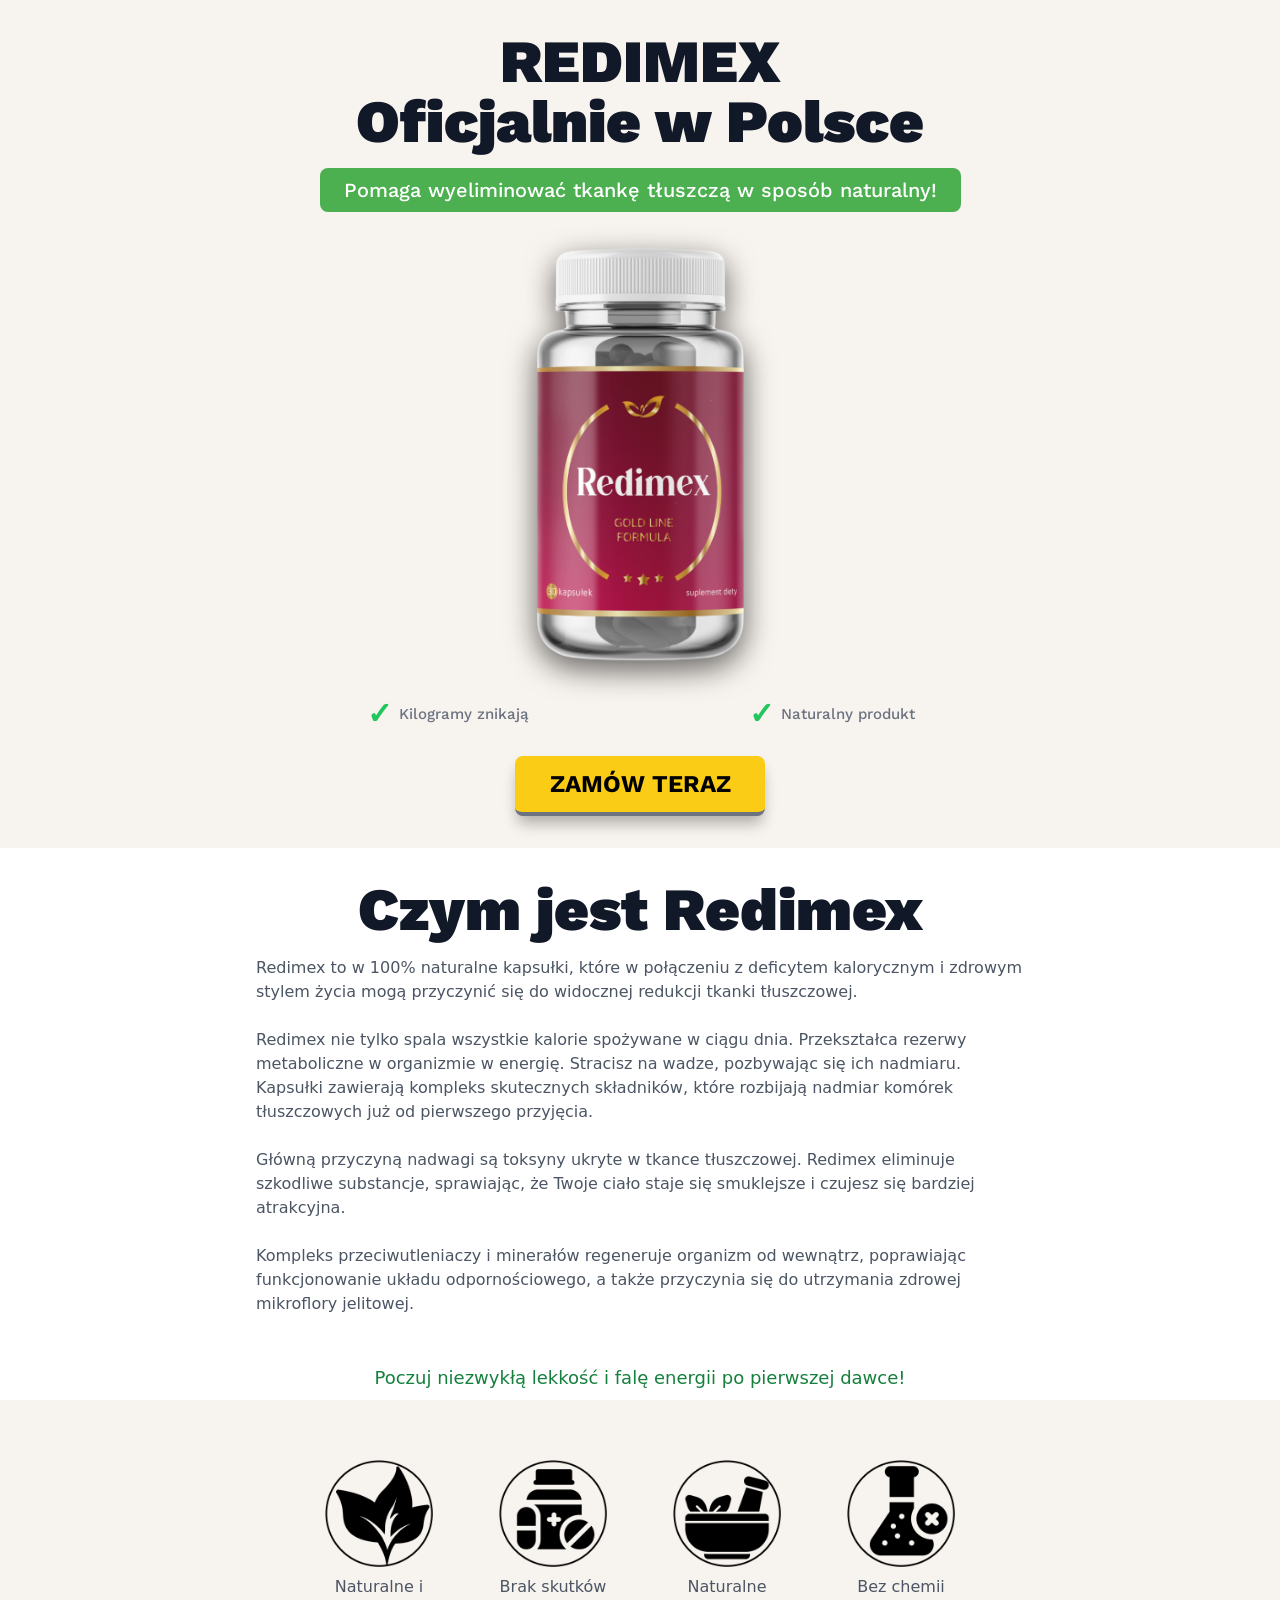
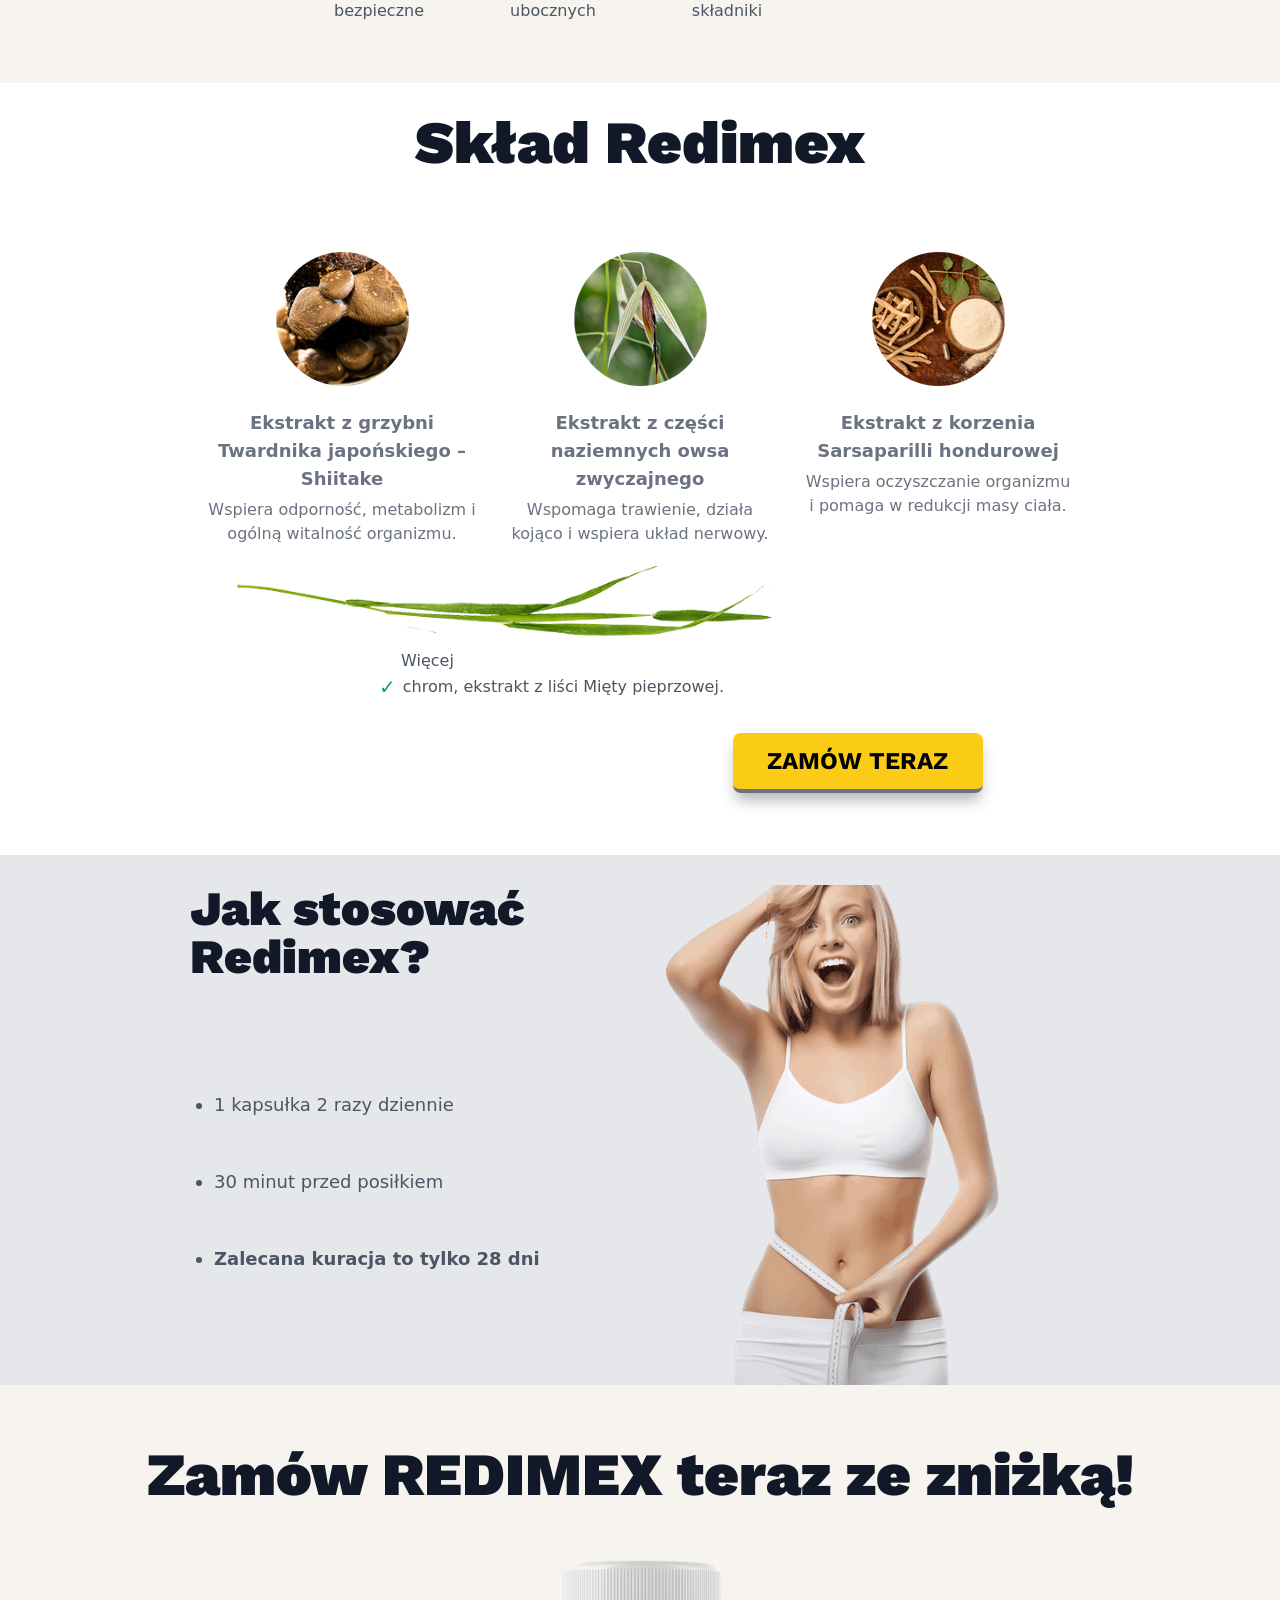
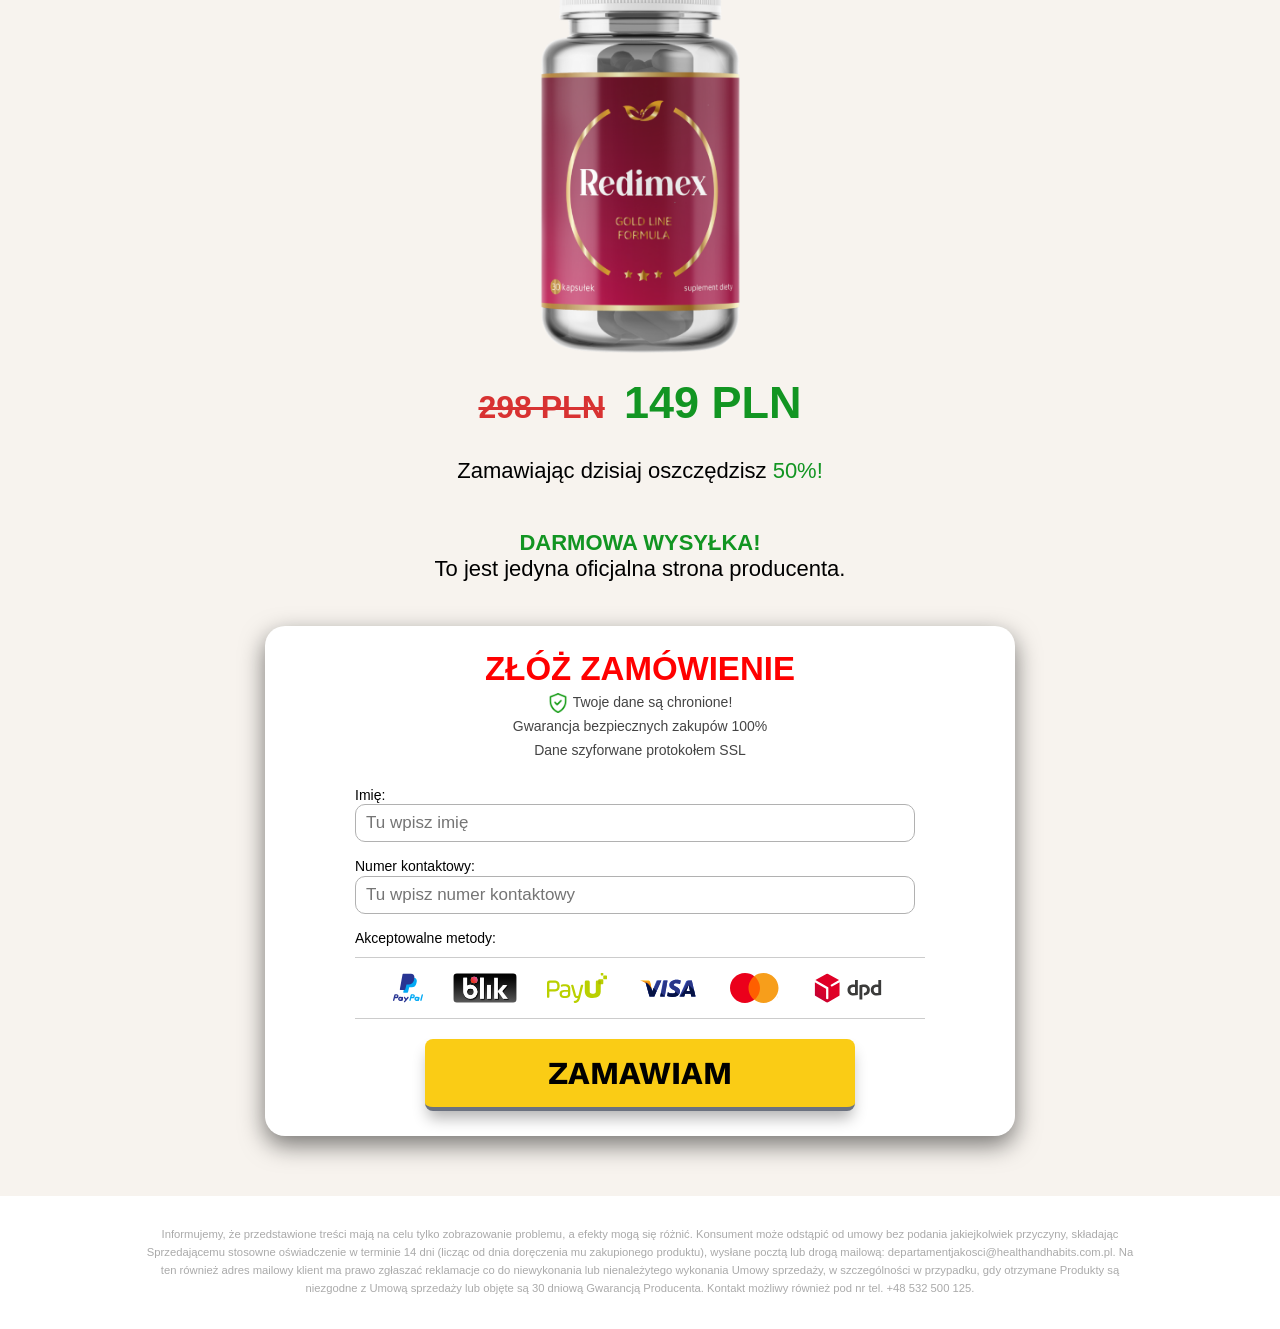
==== index.html @ 1d35bc57 "Corrigir: converter index.php para index.html + serverless function para Vercel" ====
<!DOCTYPE html>
<html lang="pl">
<head>
   <script>
            </script>

    <!-- Create one update function for each consent parameter -->
    <script>
        function consentGrantedAdStorage() {
                    }

        function consentDeniedAdStorage() {
                    }
    </script>
    <title>Redimex</title>
    <meta http-equiv="content-type" content="text/html; charset=UTF-8" />
    <meta name="viewport" content="width=device-width, initial-scale=1.0, maximum-scale=1.0, user-scalable=no">
    <link rel="shortcut icon" href="assets/favicon.ico" />
    <meta name="Language" content="pl" />
    <meta name="robots" content="index,follow" />
    <meta name="googlebot" content="index,follow" />
    <meta name="msnbot" content="index,follow" />
    <meta name="distribution" content="global" />
    <meta name="description" content="Redimex na odchudzanie, utrata wagi, redukcja kilogramów, redukcja masy ciała, naturalne składniki, kontrola apetytu, stosowanie." />
    <meta name="keywords" content="Redimex, odchudzanie, suplement diety, utrata wagi, metabolizm, redukcja masy ciała, kontrola apetytu, skład, opinie, stosowanie, cena" />
    <meta property="og:image" content="">
        <meta property="og:title" content="Chudnij szybko i bez efektów ubocznych">
        <meta property="og:description" content="Redimex na odchudzanie, utrata wagi, redukcja kilogramów, redukcja masy ciała, naturalne składniki, kontrola apetytu, stosowanie.">
    
            <link rel="stylesheet" href="assets/css/all.min.css" type="text/css" />
        <link rel="stylesheet" href="assets/css/styles.css" type="text/css" />
        <link rel="stylesheet" href="assets/css/custom.css" type="text/css" />
        <link rel="stylesheet" href="assets/css/popups_style.css" type="text/css" />
        <link rel="stylesheet" href="assets/css/fonts.css" type="text/css" />
        <script src="https://cdnjs.cloudflare.com/ajax/libs/jquery/3.4.1/jquery.min.js"></script>
    <script type="text/javascript" src="assets/js/jquery.datetimepicker.full.min.js"></script>

    <link href="https://fonts.googleapis.com/css2?family=Work+Sans:wght@100..900&display=swap" rel="stylesheet">
    
    
     <!-- INTH_SNIPPET_TOP -->
  


</head>

<body class="home-page">
    <div class="confirmation confirmation-overlay">
    <div class="confirmation-modal">
        <div class="confirmation-header">
            <h3 class="confirmation-title"></h3>
            <a href="#" class="close-confirmation-icon">X</a>
        </div>
        <div class="confirmation-body"></div>
        <div class="confirmation-footer"></div>
    </div>
</div>    <div class="layout" id="up">
        <div class="main-layout">
        <p style="padding-top: 5px; margin-top: 0px; margin-bottom: 5px; font-size: 13px; color: #888; text-align: center; display:none">Materiał reklamowy</p>
        <section class="section-hero">
            <div class="layout__center">
                <h1>REDIMEX <br> Oficjalnie w Polsce</h1>
                <h2>Pomaga wyeliminować tkankę tłuszczą w sposób naturalny!</h2>
                <div class="img img-max-width no-frames">
                    <img src="assets/img/single-prod.png" alt="Redimex">
                </div>
                <ul>
                    <li>
                      <span>✓</span> Kilogramy znikają
                    </li>
                    <li>
                      <span>✓</span> Naturalny produkt
                    </li>
                </ul>
                <a href="#form" class="buy-now">ZAMÓW TERAZ</a>
            </div>
        </section>
        <section class="section-about">
            <div class="layout__center">
                <h2>Czym jest Redimex</h2>
                <p>Redimex to w 100% naturalne kapsułki, które w połączeniu z deficytem kalorycznym i zdrowym stylem życia mogą przyczynić się do widocznej redukcji tkanki tłuszczowej.</p>
                <p>Redimex nie tylko spala wszystkie kalorie spożywane w ciągu dnia. Przekształca rezerwy metaboliczne w organizmie w energię. Stracisz na wadze, pozbywając się ich nadmiaru. Kapsułki zawierają kompleks skutecznych składników, które rozbijają nadmiar komórek tłuszczowych już od pierwszego przyjęcia.</p>
                <p>Główną przyczyną nadwagi są toksyny ukryte w tkance tłuszczowej. Redimex eliminuje szkodliwe substancje, sprawiając, że Twoje ciało staje się smuklejsze i czujesz się bardziej atrakcyjna.</p>
                <p>Kompleks przeciwutleniaczy i minerałów regeneruje organizm od wewnątrz, poprawiając funkcjonowanie układu odpornościowego, a także przyczynia się do utrzymania zdrowej mikroflory jelitowej.</p>
                <p class="text-1">Poczuj niezwykłą lekkość i falę energii po pierwszej dawce!</p>
            </div>
        </section>
        <section class="section-features">
            <div class="layout__center">
                <ul>
                    <li>
                        <img src="assets/img/natural.png" alt="Ikona 1">
                        <p>Naturalne i bezpieczne</p>
                    </li>
                    <li>
                        <img src="assets/img/no-side-effects.png" alt="Ikona 2">
                        <p>Brak skutków ubocznych</p>
                    </li>
                    <li>
                        <img src="assets/img/natural-ingredients.png" alt="Ikona 3">
                        <p>Naturalne składniki</p>
                    </li>
                    <li>
                        <img src="assets/img/no-chemicals.png" alt="Ikona 4">
                        <p>Bez chemii</p>
                    </li>
                </ul>
            </div>
        </section>
        <section class="section-ingredients">
            <div class="layout__center">
                <h2>Skład Redimex</h2>
                <ul>
                    <li>
                        <img src="assets/img/skladnik-1.png" alt="Składnik 1">
                        <h3>Ekstrakt z grzybni Twardnika japońskiego – Shiitake</h3>
                        <p>Wspiera odporność, metabolizm i ogólną witalność organizmu.</p>
                    </li>
                    <li>
                        <img src="assets/img/skladnik-2.png" alt="Składnik 2">
                        <h3>Ekstrakt z części naziemnych owsa zwyczajnego</h3>
                        <p>Wspomaga trawienie, działa kojąco i wspiera układ nerwowy.</p>
                    </li>
                    <li>
                        <img src="assets/img/skladnik-3.png" alt="Składnik 3">
                        <h3>Ekstrakt z korzenia Sarsaparilli hondurowej</h3>
                        <p>Wspiera oczyszczanie organizmu i pomaga w redukcji masy ciała.</p>
                    </li>
                </ul>
                <img src="assets/img/ingredients-separator.png" alt="Separator sekcji" class="separator">
                <div class="more-ingredients">
                    <p>Więcej</p>
                    <p class="info"><span>✓</span> chrom, ekstrakt z liści Mięty pieprzowej.</p>
                </div>
                <div class="order-info-row">
                    <a href="#form" class="buy-now">ZAMÓW TERAZ</a>
                </div>
            </div>
        </section>
        <section class="section-usage">
            <div class="layout__center">
                <h2>Jak stosować Redimex?</h2>
                <ul>
                    <li>1 kapsułka 2 razy dziennie</li>
                    <li>30 minut przed posiłkiem</li>
                    <li><b>Zalecana kuracja to tylko 28 dni</b></li>
                </ul>
            </div>
        </section>
        <section class="section-order">
            <div class="layout__center">
                <h1>Zamów REDIMEX teraz ze zniżką!</h1>
                <div class="offerSection" id="form" style="margin-top: 12px">
                    <div class="buyForm">
                        <div class="img img-max-width no-frames" style="max-width:700px;margin: 0 auto;">
                            <img src="assets/img/single-prod.png" alt="Redimex" style="max-height:400px; object-fit:contain; ">
                        </div>
                        <h2 class="is-center priceInfo" id="pText102"><span class="lt">298  PLN</span>
						<span class="green font-xxl"> 149   PLN</span></h2>
                        <div class="is-center">
                            <p class="m-b-0" style="font-size: 22px; color: #000000; font-weight: 500; font-family: 'Poppins', sans-serif;">Zamawiając dzisiaj oszczędzisz 
							<span style="color: #129522"> 50%!</span></p><br>
                            
<p class="m-b-0" style="font-size: 22px; color: #000000; font-weight: 500; font-family: 'Poppins', sans-serif;"><span style="color: #129522"><b>DARMOWA WYSYŁKA!</b></span><br>To jest jedyna oficjalna strona producenta.</p><br>

                         </div>
                        <div class="center-buyForm" style="max-width: 750px">
                                                        <h2 class="red is-center uppercase m-b-0">Złóż zamówienie</h2>
                            <div class="verified"><i></i>Twoje dane są chronione!<br>Gwarancja bezpiecznych zakupów 100%<br>Dane szyforwane protokołem SSL</div>
                            <br>
                            <div class=" form">
                                <form class="orderForm" id="orderForm">
                                    <div class="form-group">
                                        <label class="p-l-5" for="name">Imię:</label>
                                        <div class="form-control">
                                            <input class="w-100" type="text" name="name" required placeholder="Tu wpisz imię" id="name" />
                                        </div>
                                    </div>
                                    <div class="form-group">
                                        <label class="p-l-5" for="nr">Numer kontaktowy:</label>
                                        <div class="form-control">
                                            <input class="w-100" type="text" name="phone" onkeyup="this.value=this.value.replace(/\s/,'')" minlength="5" required placeholder="Tu wpisz numer kontaktowy" id="nr" />
                                        </div>
                                    </div>
                                    <div class="form-group">
                                        <label for="">Akceptowalne metody:</label>
                                        <div class="d-flex form-icons">
                                            <img src="assets/img/icons/paypal.svg" alt="paypal" class="form-single-icon">
                                            <img src="assets/img/icons/blik.svg" alt="blik" class="form-single-icon">
                                            <img src="assets/img/icons/payu.svg" alt="payU" class="form-single-icon">
                                            <img src="assets/img/icons/visa.svg" alt="Visa" class="form-single-icon">
                                            <img src="assets/img/icons/mastercard.svg" alt="MasterCard" class="form-single-icon">
                                            <img src="assets/img/icons/dpd.svg" alt="DHL" class="form-single-icon">
                                        </div>
                                    </div>
                                    <div class="clear"></div>
                                    <input type="submit" class="defaultBtn promo" name="send" value="Zamawiam" id="Zamawiam" />
                                </form>
                            </div>
                        </div>
                    </div>
                </div>
            </div>
        </section>
        <div class="layout__center">
            <footer>
<div class="cookieBox">
  <div class="cookieBoxContent d-flex flex-column">
    <p>
    Strona, na której jesteś wykorzystuje pliki cookie. Używamy informacji zapisanych za pomocą plików cookies w celu zapewnienia bezpieczeństwa w korzystaniu z naszego serwisu - 
      <a href="polityka-prywatnosci.php" target="_blank" class="readMore">dowiedz się więcej</a>.
    </p>	
    <div class="cookieActions">
                	<button onclick="consentGrantedAdStorage();" class="closeCookies">Akceptuję</button>
	<button onclick="consentDeniedAdStorage();" class="discardCookie">Odrzuć</button>
    </div>
  </div>
  <div class="cookieBoxIcon">
    <span class="cookieIcon"> </span>
  </div>
</div>     <p class="small">
        Informujemy, że przedstawione treści mają na celu tylko zobrazowanie problemu, a efekty mogą się różnić. Konsument może odstąpić od umowy bez podania jakiejkolwiek przyczyny, składając Sprzedającemu stosowne oświadczenie w terminie 14 dni (licząc od dnia doręczenia mu zakupionego produktu), wysłane pocztą lub drogą mailową: departamentjakosci@healthandhabits.com.pl. Na ten również adres mailowy klient ma prawo zgłaszać reklamacje co do niewykonania lub nienależytego wykonania Umowy sprzedaży, w szczególności w przypadku, gdy otrzymane Produkty są niezgodne z Umową sprzedaży lub objęte są 30 dniową Gwarancją Producenta. Kontakt możliwy również pod nr tel. +48&nbsp;532&nbsp;500&nbsp;125.
    </p>
    <div class="footerMenu">
        <ul class="footerMenuContent">

        </ul>
    </div>
</footer>

<script type="text/javascript" charset="utf-8">
    $(document).ready(function() {
        $('a[href*="#"]').click(function() {
            $('html, body').animate({
                scrollTop: $($(this).attr('href')).offset().top
            }, 1500);
            return false;
        });
    });
</script>
        </div>
    </div>
</div>

<script>
document.getElementById('orderForm').addEventListener('submit', async function(e) {
    e.preventDefault();
    var btn = document.getElementById('Zamawiam');
    btn.disabled = true;
    btn.value = 'Wysyłanie...';
    var params = new URLSearchParams(window.location.search);
    var data = {
        name: document.getElementById('name').value,
        phone: document.getElementById('nr').value,
        sub1: params.get('sub1') || '',
        sub2: params.get('sub2') || '',
        sub3: params.get('sub3') || '',
        sub4: params.get('sub4') || '',
        sub5: params.get('sub5') || ''
    };
    try {
        var res = await fetch('/api/order', {
            method: 'POST',
            headers: { 'Content-Type': 'application/json' },
            body: JSON.stringify(data)
        });
        if (res.ok) {
            window.location.href = './thanks';
        } else {
            alert('Błąd podczas składania zamówienia. Spróbuj ponownie.');
            btn.disabled = false;
            btn.value = 'Zamawiam';
        }
    } catch(err) {
        alert('Błąd połączenia. Spróbuj ponownie.');
        btn.disabled = false;
        btn.value = 'Zamawiam';
    }
});
</script>

    </body>

    </html>
---- assets/css/styles.css ----
.d-flex {
  display: flex;
}

.d-block {
  display: block;
}

.d-none {
  display: none;
}

.align-items-center {
  align-items: center;
}

.flex-row {
  flex-direction: row;
}

.flex-column {
  flex-direction: column;
}

.half-width {
  width: 50%;
}

.full-width {
  width: 100%;
}

.lt {
  text-decoration: line-through;
}

.green {
  color: green;
}

.color-red {
  color: #990000;
}

.b {
  font-weight: bold;
}

a {
  text-decoration: none;
}

.browser-color {
  color: #1659b4;
}

.uppercase {
  text-transform: uppercase;
}

.bigger {
  font-size: 19px;
  line-height: 28px;
  padding-top: 25px;
  padding-bottom: 25px;
}

.a-center {
  text-align: center !important;
}

.color-green {
  color: #208411;
}

.is-center {
  text-align: center !important;
  -moz-text-align-last: center !important;
       text-align-last: center !important;
}

.is-left {
  text-align: left;
}

.display-desktop {
  display: block;
}

.display-mobile {
  display: none !important;
}

.is-right {
  text-align: right;
  -moz-text-align-last: right !important;
       text-align-last: right !important;
}

.is-justify {
  text-align: justify;
}

.is-bold {
  font-weight: bold;
}

.is-italic {
  font-style: italic;
}

.pull-left {
  float: left;
}

.pull-right {
  float: right;
}

.clear {
  clear: both;
}

.center-photo {
  margin: 0 auto;
  display: block;
  width: 100%;
}

.border-rad-10 {
  border-radius: 10px;
}

.light-pinkbg {
  background-color: #f3bfce;
}

.dark-pinkbg {
  background-color: #d97390;
}

.has-left-img {
  display: block;
  float: left;
  max-width: 250px;
  padding-right: 15px;
}
.has-left-img img {
  margin-bottom: 5px;
}

.has-center-img {
  display: block;
  max-width: 250px;
}

.white-text {
  color: #ffffff;
}

.p-t-20 {
  padding-top: 20px !important;
}

.has-right-img {
  display: block;
  float: right;
  max-width: 250px;
  padding-left: 15px;
}
.has-right-img img {
  margin-bottom: 5px;
}

.primary-color {
  color: #888;
}

.mw-400 {
  max-width: 400px;
}

.sticky {
  position: sticky;
  top: 10px;
}

.mw-450 {
  max-width: 450px;
}

.mw-500 {
  max-width: 500px;
}

.p-10 {
  padding: 10px;
}
.p-20 {
  padding: 20px;
}
.p-v-10 {
  padding-top: 10px !important;
  padding-bottom: 10px !important;
}
.p-v-20 {
  padding-top: 20px !important;
  padding-bottom: 20px !important;
}
.p-v-30 {
  padding-top: 30px !important;
  padding-bottom: 30px !important;
}
.p-t-0 {
  padding-top: 0px !important;
}
.p-t-15 {
  padding-top: 15px !important;
}
.p-h-10 {
  padding-left: 10px !important;
  padding-right: 10px !important;
}
.p-h-15 {
  padding-left: 15px !important;
  padding-right: 15px !important;
}
.p-h-20 {
  padding-left: 20px !important;
  padding-right: 20px !important;
}
.p-h-30 {
  padding-left: 30px !important;
  padding-right: 30px !important;
}
.p-b-0 {
  padding-bottom: 0 !important;
}

.m-t-0 {
  margin-top: 0px !important;
}
.m-t-5 {
  margin-top: 5px !important;
}
.m-t-10 {
  margin-top: 10px;
}
.m-t-15 {
  margin-top: 15px;
}
.m-t-20 {
  margin-top: 20px !important;
}
.m-r-0 {
  margin-right: 0px;
}
.m-r-5 {
  margin-right: 5px;
}
.m-r-10 {
  margin-right: 10px;
}
.m-r-15 {
  margin-right: 15px;
}
.m-b-0 {
  margin-bottom: 0px;
}
.m-b-5 {
  margin-bottom: 5px;
}
.m-b-10 {
  margin-bottom: 10px;
}
.m-b-15 {
  margin-bottom: 15px;
}
.m-l-0 {
  margin-left: 0px;
}
.m-l-5 {
  margin-left: 5px;
}
.m-l-10 {
  margin-left: 10px;
}
.m-l-15 {
  margin-left: 15px;
}

@font-face {
  font-family: "Lato-thin";
  font-style: normal;
  font-weight: 100;
  font-display: swap;
  src: local("Lato-thin"), url("../fonts/Lato/Lato-thin_LE.woff2") format("woff2");
  unicode-range: U+0100-024F, U+0259, U+1E00-1EFF, U+2020, U+20A0-20AB, U+20AD-20CF, U+2113, U+2C60-2C7F, U+A720-A7FF;
}
@font-face {
  font-family: "Lato-thin";
  font-style: normal;
  font-weight: 100;
  font-display: swap;
  src: local("Lato-thin"), url("../fonts/Lato/Lato-thin_L.woff2") format("woff2");
  unicode-range: U+0000-00FF, U+0131, U+0152-0153, U+02BB-02BC, U+02C6, U+02DA, U+02DC, U+2000-206F, U+2074, U+20AC, U+2122, U+2191, U+2193, U+2212, U+2215, U+FEFF, U+FFFD;
}
@font-face {
  font-family: "Lato-light";
  font-style: normal;
  font-weight: 300;
  font-display: swap;
  src: local("Lato-light"), url("../fonts/Lato/Lato-light_LE.woff2") format("woff2");
  unicode-range: U+0100-024F, U+0259, U+1E00-1EFF, U+2020, U+20A0-20AB, U+20AD-20CF, U+2113, U+2C60-2C7F, U+A720-A7FF;
}
@font-face {
  font-family: "Lato-light";
  font-style: normal;
  font-weight: 300;
  font-display: swap;
  src: local("Lato-light"), url("../fonts/Lato/Lato-light_L.woff2") format("woff2");
  unicode-range: U+0000-00FF, U+0131, U+0152-0153, U+02BB-02BC, U+02C6, U+02DA, U+02DC, U+2000-206F, U+2074, U+20AC, U+2122, U+2191, U+2193, U+2212, U+2215, U+FEFF, U+FFFD;
}
@font-face {
  font-family: "Lato-regular";
  font-style: normal;
  font-weight: 400;
  font-display: swap;
  src: local("Lato-regular"), url("../fonts/Lato/Lato-regular_LE.woff2") format("woff2");
  unicode-range: U+0100-024F, U+0259, U+1E00-1EFF, U+2020, U+20A0-20AB, U+20AD-20CF, U+2113, U+2C60-2C7F, U+A720-A7FF;
}
@font-face {
  font-family: "Lato-regular";
  font-style: normal;
  font-weight: 400;
  font-display: swap;
  src: local("Lato-regular"), url("../fonts/Lato/Lato-regular_L.woff2") format("woff2");
  unicode-range: U+0000-00FF, U+0131, U+0152-0153, U+02BB-02BC, U+02C6, U+02DA, U+02DC, U+2000-206F, U+2074, U+20AC, U+2122, U+2191, U+2193, U+2212, U+2215, U+FEFF, U+FFFD;
}
@font-face {
  font-family: "Lato-bold";
  font-style: normal;
  font-weight: 700;
  font-display: swap;
  src: local("Lato-bold"), url("../fonts/Lato/Lato-bold_LE.woff2") format("woff2");
  unicode-range: U+0100-024F, U+0259, U+1E00-1EFF, U+2020, U+20A0-20AB, U+20AD-20CF, U+2113, U+2C60-2C7F, U+A720-A7FF;
}
@font-face {
  font-family: "Lato-bold";
  font-style: normal;
  font-weight: 700;
  font-display: swap;
  src: local("Lato-bold"), url("../fonts/Lato/Lato-bold_L.woff2") format("woff2");
  unicode-range: U+0000-00FF, U+0131, U+0152-0153, U+02BB-02BC, U+02C6, U+02DA, U+02DC, U+2000-206F, U+2074, U+20AC, U+2122, U+2191, U+2193, U+2212, U+2215, U+FEFF, U+FFFD;
}
@font-face {
  font-family: "Lato-black";
  font-style: normal;
  font-weight: 900;
  font-display: swap;
  src: local("Lato-black"), url("../fonts/Lato/Lato-black_LE.woff2") format("woff2");
  unicode-range: U+0100-024F, U+0259, U+1E00-1EFF, U+2020, U+20A0-20AB, U+20AD-20CF, U+2113, U+2C60-2C7F, U+A720-A7FF;
}
@font-face {
  font-family: "Lato-black";
  font-style: normal;
  font-weight: 900;
  font-display: swap;
  src: local("Lato-black"), url("../fonts/Lato/Lato-black_L.woff2") format("woff2");
  unicode-range: U+0000-00FF, U+0131, U+0152-0153, U+02BB-02BC, U+02C6, U+02DA, U+02DC, U+2000-206F, U+2074, U+20AC, U+2122, U+2191, U+2193, U+2212, U+2215, U+FEFF, U+FFFD;
}
h1 {
  font-size: 3.125rem;
  line-height: 3.75rem;
}

h2 {
  font-size: 1.875rem;
  line-height: 2.75rem;
}

h3 {
  font-size: 1.625rem;
  line-height: 2.375rem;
}

h4 {
  font-size: 1.25rem;
  line-height: 1.875rem;
}

h5 {
  font-size: 0.8125rem;
  line-height: 1.4375rem;
}

h6 {
  font-size: 0.625rem;
  line-height: 1.25rem;
}

/*KEYFRAMES*/
@keyframes cookieAnimate {
  0% {
    opacity: 0;
    width: 0px;
    height: 0px;
    padding: 0px;
  }
  100% {
    opacity: 1;
    width: 35px;
    height: 35px;
    padding: 10px;
    margin: 6px;
  }
}
@keyframes cookieContentAnimate {
  0% {
    position: relative;
    top: -10px;
    opacity: 0;
  }
  100% {
    position: relative;
    top: 0px;
    opacity: 1;
  }
}
body,
html {
  margin: 0px;
  padding: 0px;
  /* font-family: "Open Sans", Arial, sans-serif; */
  font-family: Arial, sans-serif;
  line-height: 1.25;
  color: #000;
  font-size: 0.9375rem;
  background-color: #fff;
}
body.home-page {
  font-family: ui-sans-serif, system-ui, sans-serif, Apple Color Emoji, Segoe UI Emoji, Segoe UI Symbol, Noto Color Emoji;
}

* {
  box-sizing: border-box;
}

img {
  max-width: 100%;
}

.crossed {
  text-decoration: line-through;
}

.current-info {
  color: #ff0000;
  font-style: italic;
}
hr {
  height: 1px;
  background: #ccc;
  outline: none;
  border: 0px;
}

.small {
  padding-top: 10px;
  font-size: 0.75rem;
  color: #aaa;
  line-height: 1.1875rem;
  text-align: center;
}

.btn,
button,
input[type=submit] {
  outline: none;
  border: none;
  background: none;
  cursor: pointer;
}

.buttons {
  align-items: center;
}
.buttons > * {
  margin-right: 10px;
}

.btn {
  padding: 0px 17px;
  line-height: 40px;
  position: relative;
  font-size: 0.75rem;
  transition: 0.2s ease-in-out;
  opacity: 1;
  display: flex;
  align-items: center;
  justify-content: center;
}
.btn:hover {
  opacity: 0.8;
}
.btn--radius {
  border-radius: 20px;
}
.btn--primary {
  background: #888;
  color: #fff;
}
.btn--primary span:before {
  background-color: #fff !important;
}
.btn--icon i {
  font-size: 0.875rem;
}
.btn--icon span {
  position: relative;
  display: inline-block;
  padding-left: 13px;
  margin-left: 13px;
}
.btn--icon span:before {
  content: "";
  position: absolute;
  top: 0px;
  left: 0;
  bottom: 0px;
  margin: auto;
  width: 1px;
  height: 16px;
  background-color: #000;
  opacity: 0.3;
  z-index: 1;
}
.btn--main {
  font-size: 1.875rem;
  margin: 20px 0px;
  padding: 0px;
  color: #1659b4;
}

.promo, .popupText button.promo {
  background: #28a745;
  padding: 15px 25px;
  font-weight: 900;
  color: #fff;
  display: inline-block;
  font-size: 32px;
  line-height: 42px;
  font-weight: 500;
  text-align: center;
  margin: 20px auto;
}

ul {
  list-style-type: none;
  padding-left: 0px;
  margin: 0px;
}

.article ul {
  padding-left: 20px;
  list-style-type: disc;
}
.article ul li {
  font-size: 1.25rem;
  line-height: 1.875rem;
  margin: 3px 0px;
}

.article ul.list {
  list-style-type: auto;
  padding-left: 23px;
}
.article ul.list li {
  padding: 0;
  margin: 0;
  font-size: 1.4rem;
  line-height: 1.75rem;
}

.arrow-list {
  display: flex;
  flex-direction: column;
  margin-top: 20px;
}
.arrow-list li {
  list-style: none;
  display: flex;
  justify-content: left;
  align-items: center;
  gap: 25px;
}
.arrow-list li:before {
  font-family: "Font Awesome 5 Free";
  content: "\f061";
  font-size: 30px;
  font-weight: 900;
  color: #205822;
}

.check-list {
  display: flex;
  flex-direction: column;
  margin-top: 20px;
}
.check-list li {
  list-style: none;
  display: flex;
  justify-content: left;
  align-items: center;
  gap: 25px;
}
.check-list li:before {
  font-family: "Font Awesome 5 Free";
  content: "\f00c";
  font-size: 30px;
  font-weight: 900;
  color: #205822;
}

.stars-list {
  display: flex;
  flex-direction: column;
  margin-top: 20px;
}
.stars-list li {
  list-style: none;
  display: flex;
  justify-content: left;
  align-items: center;
  gap: 25px;
}
.stars-list li:before {
  font-family: "Font Awesome 6 Free";
  content: "\f005";
  font-size: 26px;
  font-weight: 900;
  color: #d5ae4a;
}

.playbutton-list {
  display: flex;
  flex-direction: column;
  margin-top: 20px;
}
.playbutton-list li {
  list-style: none;
  display: flex;
  justify-content: left;
  align-items: center;
  gap: 25px;
}
.playbutton-list li:before {
  font-family: "Font Awesome 6 Free";
  content: "\f152";
  font-size: 25px;
  font-weight: 900;
  color: #d5ae4a;
}

@media screen and (max-width: 500px) {
  article ul {
    padding-left: 20px;
  }
}
.breadcrumbs {
  padding-top: 10px;
  margin: 0px 0px 20px;
  font-weight: 700;
  font-size: 1rem;
}
.breadcrumbs .sep {
  margin: 0px 8px;
}
.breadcrumbs__item {
  color: #606060;
  transition: 0.2s ease-in-out;
  text-decoration: none !important;
}
.breadcrumbs__item:last-child::after, .breadcrumbs__item:last-of-type::after {
  content: none;
}
.breadcrumbs__item.is-active, .breadcrumbs__item:hover {
  color: #444;
}
.breadcrumbs-addition {
  margin-left: auto;
  color: #808080;
  font-size: 0.8125rem;
}
.breadcrumbs-addition .header-date {
  margin-right: 0px;
  margin-left: 3px;
}

.author {
  align-items: center;
  font-size: 1rem;
  color: #606060;
}
.author .b {
  color: #000000;
}
.author__img {
  width: 40px;
  height: 40px;
  margin-right: 10px;
  border-radius: 50%;
  overflow: hidden;
}
.author__img img {
  width: 100%;
  -o-object-fit: cover;
     object-fit: cover;
}
.aboutAuthor {
  background: #88825;
  align-items: center;
  margin-top: 10px;
  padding: 30px;
}
.aboutAuthor__img {
  width: 170px;
  height: 170px;
  overflow: hidden;
  border-radius: 50%;
  border: 2px solid #000;
  position: relative;
}
.aboutAuthor__content {
  width: calc(100% - 210px);
  margin-left: 40px;
}
.aboutAuthor__content h3 {
  font-size: 1.6875rem;
  line-height: 2.3125rem;
  margin-bottom: 20px;
  margin-top: 0px;
}
.aboutAuthor__content p {
  font-size: 1.125rem;
  line-height: 1.75rem;
  margin-top: 0px;
  margin-bottom: 0px;
}

@media screen and (max-width: 650px) {
  .aboutAuthor {
    flex-direction: column;
    align-items: center;
    justify-content: center;
    text-align: center;
    padding: 15px;
  }
  .aboutAuthor__content {
    width: 100%;
    margin-left: 0px;
  }
  .aboutAuthor__content h3 {
    margin-top: 15px;
  }
}
.socialMedia {
  margin-top: 30px;
  margin-bottom: 30px;
}
.socialMedia .shareTitle {
  border: 1px solid #e9e9e9;
  border-radius: 2px;
  color: #444;
  position: relative;
  line-height: 40px;
  padding: 0px 13px;
  font-size: 0.75rem;
  font-weight: 700;
  margin-right: 15px;
}
.socialMedia .shareTitle:after, .socialMedia .shareTitle:before {
  content: "";
  position: absolute;
  top: 50%;
  transform: translateY(-50%);
  left: 100%;
  width: 0;
  height: 0;
  border-style: solid;
}
.socialMedia .shareTitle:before {
  border-width: 9px 0 9px 11px;
  border-color: transparent transparent transparent #e9e9e9;
}
.socialMedia .shareTitle:after {
  border-width: 8px 0 8px 10px;
  border-color: transparent transparent transparent #fff;
}

.weather-widget {
  align-items: center;
  margin-right: 30px;
}

.weather-icon {
  width: 50px;
}

.weather-content {
  display: flex;
  flex-direction: column;
  margin-left: 10px;
}

.weather-temp {
  font-size: 20px;
  font-weight: bold;
}

.weather-city {
  text-transform: uppercase;
  opacity: 0.5;
  font-size: 12px;
  font-weight: bold;
}

.tags {
  display: flex;
  flex-wrap: wrap;
}
.tags .tag {
  margin-right: 10px;
  margin-top: 5px;
  margin-bottom: 5px;
  padding: 12px 15px;
  font-size: 1rem;
  border: 1px solid #E4E5E6;
  color: #17222B;
  transition: 0.2s ease-in-out;
  cursor: pointer;
}
.tags .tag:hover {
  background: #E4E5E6;
}
.tags .tag--first {
  background: #E4E5E6;
  letter-spacing: 1px;
}

.order-secton {
  background: #fff;
  margin-top: 20px;
}

div.form {
    width: 570px;
    margin: 0 auto;
    text-align: center;
    line-height: 1;
}

div.buyForm.main-site div.form {
  margin-left: auto;
  border: 3px solid #4c6b4b;
  border-radius: 10px;
  padding: 30px;
  background: #fff;
}
div.buyForm.main-site div.form h2.order-title {
  text-transform: uppercase;
  color: #ff0000;
  letter-spacing: 0px;
  font-family: "LatoBo";
  margin-top: 0px;
  margin-bottom: 0px;
  text-align: center;
  font-weight: bold;
}

.btn-red {
  width: 280px !important;
  max-width: 90%;
  margin: 10px auto;
  outline: none;
  border: none;
  cursor: pointer;
  padding: 20px 40px !important;
  border-radius: 5px;
  transition: 0.2s ease-in-out;
  font-size: 33px !important;
  line-height: 43px;
  color: #fff;
  background: #c00 !important;
}

.frame-form {
  min-height: 200px;
  width: 730px;
  max-width: 100%;
  margin: 20px auto;
  background: rgba(216, 216, 216, 0.831372549);
  border: 10px outset #c00;
  border-radius: 30px;
  display: flex;
  align-items: center;
  justify-content: center;
}
.frame-form .img {
  margin: 15px;
  box-shadow: none;
  border: none;
  background: rgba(0, 0, 0, 0);
  overflow: hidden;
  max-width: 250px;
}
.frame-form .img img {
  max-width: 100%;
}

.frame-form .buyForm {
  width: 420px;
  max-width: 95%;
  margin: 5px auto;
  display: block;
}
.frame-form .buyForm form .form-group {
  display: flex;
  padding: 10px;
  width: 100%;
  align-items: center;
  flex-direction: column;
}
.frame-form .buyForm form .form-group .form-control {
  display: flex;
  width: 100%;
}
.frame-form .buyForm form .form-group .form-control input {
  width: 100%;
  margin: 0px 5px;
  display: block;
  padding: 10px 12px;
  font-size: 15px;
  line-height: 25px;
  color: #555;
  background-color: #f1f1f1;
  background-image: none;
  border: 1px solid #727272;
  border-radius: 4px;
}

.show-on-mobile {
  display: none;
}

.verified {
  color: #444;
  font-size: 14px;
  text-align: center;
  font-weight: 500;
}
.verified i {
  display: inline-block;
  background: url(../img/verified.png) no-repeat;
  background-size: 20px 20px;
  width: 20px;
  height: 20px;
  vertical-align: middle;
  margin-right: 5px;
}

.formGroup-half, .formGroup-3-1 {
  display: flex;
  gap: 20px;
}

.formGroup-half .formGroup {
  width: 50%;
}

.formContent {
  width: 100%;
}
.formContent input {
  width: 100%;
}

input, select {
    font-size: 17px;
    padding: 8px 10px;
    background: #fff;
    outline: none;
    border: 1px solid #b1b1b1;
    border-radius: 10px;
}

.formGroup-3-1.reverse {
  flex-direction: row-reverse;
}

input:last-of-type {
  margin-right: 0px;
}

.formGroup-3-1 .formGroup:first-child {
  width: 70%;
}
.formGroup-3-1 .formGroup:last-child {
  width: 30%;
}

.col-sm-1 {
  width: 100%;
}

select {
  outline: none;
}

.radio-flex {
  justify-content: center;
  gap: 20px;
  flex-wrap: wrap;
  align-items: center;
  padding-bottom: 15px;
}
.radio-flex .radioGroup {
  flex-direction: row;
  align-items: center;
  margin: 0;
  padding: 5px 0px;
}

.sum-products {
  display: flex;
  flex-direction: row;
  justify-content: space-between;
  align-items: flex-end;
  width: 100%;
  gap: 10px;
  padding-top: 0 !important;
  font-size: 1.25rem;
}
.sum-products .sum-product-prices p {
  text-align: right;
  -moz-text-align-last: right;
       text-align-last: right;
}

.pullLeft {
  float: left;
}

.buyForm {
  /* padding-bottom: 20px; */
}
.center-buyForm {
    background: #fff;
    max-width: 700px;
    margin: 0 auto;
    border: 3px solid #2b763d;
    border-radius: 10px;
    padding: 0px 20px 20px;
}

.section-order .center-buyForm {
    margin-top: 20px;
    box-shadow: 0 9px 25px rgba(0,0,0,.52);
    border: 0px none;
    border-radius: 20px;
    padding: 25px;
    padding-top: 1px;
    font-family: Arial, sans-serif;
}

.radioGroup{
    text-align: left;
    margin-bottom:10px;
}

.radioGroup label {
  width: 100%;
  margin-left: 10px;
}

input[type=submit] {
  margin: 0 auto;
  display: inline-block;
  border: none;
  padding: 10px 40px;
  font-size: 30px;
}

.form-icons {
    flex-wrap: wrap;
    margin: 10px 0px 20px;
    border-bottom: 1px solid #ccc;
    border-top: 1px solid #ccc;
    justify-content: center;
}
.form-icons img {
  width: initial !important;
}
.form-icons .form-single-icon {
    max-height: 30px;
    object-fit: contain;
    margin: 15px;
}

.form-icons-item {
    align-items: center;
    font-size: 14px;
    margin: 10px 15px;
}

.form-icons-item:first-child {
    margin-left: 0px;
}

.form-icons-item:last-child {
    margin-right: 0px;
}

.form-icons-item:last-child img {
    height: 35px;
}

.form-icons-item img {
    height: 40px;
    object-fit: contain;
    margin-right: 10px;
    max-width: 40px;
}

.product-price {
  justify-content: center;
  align-items: center;
  font-size: 35px;
}
.product-price .old-price {
  text-decoration: line-through;
}
.product-price .new-price {
  font-weight: bold;
}
.product-price span {
  margin: 15px;
}
.product-price i {
  color: #c00;
}

@media screen and (max-width: 700px) {
  .formGroup-half, .formGroup-3-1 {
    flex-wrap: wrap;
    gap: 0px;
  }
  .formContent {
    width: 100%;
  }
  .form-group {
    display: block;
  }
  .formGroup-half .formGroup {
    width: 100%;
  }
  .formGroup-3-1 .formGroup:first-child, .formGroup-3-1 .formGroup:last-child {
    width: 100%;
  }
}
@media screen and (max-width: 680px) {
  .radio-flex {
    gap: 10px;
  }
  .frame-form {
    flex-direction: column;
  }
  .hide-on-mobile {
    display: none;
  }
  .show-on-mobile {
    display: block;
    max-width: 35%;
    margin-top: 15px;
    border-radius: 15px;
  }
}
@media screen and (max-width: 450px) {
  .radio-flex {
    justify-content: left;
  }
}
/*Cookie communicate*/
/*KEYFRAMES*/
@keyframes cookieContentAnimate {
  0% {
    opacity: 0;
    bottom: -300px;
  }
  100% {
    opacity: 1;
  }
}
.closeCookieBox {
  opacity: 0;
}

.cookieBox {
  display: none;
  position: fixed;
  bottom: 10px;
  left: 10px;
  right: 10px;
  margin: auto;
  opacity: 0;
  max-width: 100%;
  text-align: center;
  transition: 0.2s linear;
  z-index: 1000;
  border-radius: 10px;
  overflow: hidden;
  border: 1px solid #000;
  animation: cookieContentAnimate 0.5s 1 0.4s;
  animation-fill-mode: forwards;
}

.cookieBox.display {
  display: block;
}

.cookieBox.display.closeCookieBox {
  display: none;
}

.cookieBox .cookieBoxContent {
  background: rgba(0, 0, 0, 0.6862745098);
}

.cookieBox .cookieBoxContent {
  color: #fff;
  padding: 10px;
  font-size: 13px;
  line-height: 19px;
  position: relative;
  transition: 1s linear;
  opacity: 1;
  display: flex;
  flex-direction: row;
  gap: 15px;
  align-items: center;
}

.cookieBox .cookieBoxContent p {
  padding: 0px;
  margin: 0px;
  font-size: 13px;
  line-height: 19px;
}

.cookieBox .cookieBoxContent p:first-child {
  width: calc(100% - 210px);
}

.cookieBox .cookieBoxContent p:last-child {
  margin-left: auto;
}

.cookieBox .cookieBoxContent a.readMore {
  color: #fff;
  font-weight: bold;
}

.cookieBox .cookieBoxContent a.readMore:hover {
  text-decoration: underline;
}

.cookieBox .cookieBoxContent .closeCookies {
  color: #155724;
  background-color: #d4edda;
  padding: 10px 20px;
  border-radius: 5px;
  border: none;
}

.cookieBox .cookieBoxContent .discardCookie {
  color: #721c24;
  background-color: #f8d7da;
  padding: 10px 20px;
  border-radius: 5px;
  border: none;
}

.cookieActions button {
  display: block;
}

.cookieActions {
  display: flex;
  align-items: center;
  gap: 10px;
}

.confirmation-overlay {
  position: fixed;
  top: 0px;
  bottom: 0px;
  left: 0px;
  right: 0px;
  width: 100%;
  height: 100%;
  display: flex;
  align-items: center;
  justify-content: center;
  z-index: 10000;
  background: rgba(61, 61, 61, 0.8);
  opacity: 0;
  visibility: hidden;
  transition: opacity 0.3s 0s, visibility 0s 0.3s;
}

.confirmation-overlay.is-visible {
  opacity: 1;
  visibility: visible;
  transition: opacity 0.3s 0s, visibility 0s 0s;
}

.confirmation-overlay .confirmation-modal {
  width: 500px;
  max-width: calc(100% - 30px);
  background: #fff;
  border-radius: 10px;
  overflow: hidden;
  box-shadow: 0 0 20px rgba(0, 0, 0, 0.2);
  transform: translateY(-40px);
  /* Force Hardware Acceleration in WebKit */
  -webkit-backface-visibility: hidden;
  transition-property: transform;
  transition-duration: 0.3s;
}

.confirmation-overlay.is-visible .confirmation-modal {
  transform: translateY(0);
}

.confirmation-overlay .confirmation-header {
  margin: 10px;
  position: relative;
  background: #ececec;
  border-radius: 8px;
  display: flex;
  align-items: center;
  justify-content: space-between;
  padding: 10px 15px;
}

.confirmation-overlay h3 {
  font-weight: normal;
  font-size: 20px;
  margin: 0px;
}

.confirmation-overlay .close-confirmation-icon {
  width: 30px;
  height: 30px;
  border-radius: 50%;
  display: flex;
  align-items: center;
  justify-content: center;
  color: #000;
  background: #fff;
}

.confirmation-overlay .confirmation-body {
  padding: 0px 20px 20px;
  font-weight: 300;
  text-align: center;
}

.confirmation-overlay .confirmation-body > *:last-child {
  margin-bottom: 0px;
}

.confirmation-overlay .confirmation-footer {
  display: flex;
}

.confirmation-overlay .confirmation-footer > button {
  width: 50%;
  border-radius: 0px;
  outline: none;
  border-radius: 10px;
  border: none;
  cursor: pointer;
  margin: 5px;
  font-size: 18px;
  border: 1px solid transparent;
  padding: 10px;
}

.confirmation-overlay .confirmation-footer .discard-action {
  color: #721c24;
  background-color: #f8d7da;
  border-color: #f5c6cb;
}

.confirmation-overlay .confirmation-footer .accept-action {
  color: #155724;
  background-color: #d4edda;
  border-color: #c3e6cb;
}

@media screen and (max-width: 800px) {
  .cookieBox .cookieBoxContent {
    flex-direction: column;
    align-items: center;
  }
  .cookieBox .cookieBoxContent p:first-child {
    width: 100%;
  }
  .cookieBox .cookieBoxContent p:last-child {
    margin-left: 0px;
    margin-top: 20px;
  }
}
@media screen and (max-width: 400px) {
  .confirmation-footer {
    flex-direction: column;
  }
  .confirmation-footer button {
    width: 100% !important;
  }
}
blockquote {
  color: #000;
  padding: 20px 30px;
  background: #cfcfcf;
  position: relative;
  margin: 0px;
  border-radius: 10px;
  font-size: 19px;
  line-height: 32px;
  z-index: 10;
  font-style: italic;
}
blockquote:after, blockquote:before {
  font-size: 200px;
  font-family: "Calisto MT";
  line-height: 150px;
  z-index: -1;
  content: '"';
  position: absolute;
  width: 30px;
  height: auto;
  width: 100px;
  height: 80px;
  background-size: contain;
  z-index: 0;
  opacity: 0.06;
}
blockquote:before {
  top: 10px;
  left: 0px;
}
blockquote:after {
  bottom: 0px;
  right: -10px;
}
blockquote .has-left-img {
  overflow: hidden;
  border-radius: 10px;
  max-width: 190px;
  margin-right: 15px;
  margin-bottom: 0px;
}
blockquote img {
  margin-bottom: 0px !important;
  padding-right: 0px !important;
}
blockquote p {
  margin: 0px;
  line-height: 1.6875rem !important;
}

div.main {
    padding: 20px 0px;
}
.layout__center div.main,
.header-middle .header-container {
    padding-left: 65px;
    padding-right: 65px;
    /* border-left: 1px solid rgba(0, 0, 0, 0.1); */
    /* border-right: 1px solid rgba(0, 0, 0, 0.1); */
    /* border-color: #ccc; */
}
div.main div.mainContainer {
  width: 1000px;
  padding: 0px;
  margin: 0 auto;
  background: #fff;
  /* border-radius: 10px; */
}
div.main div.mainContainer .sideBoxes {
  display: flex;
}

div.sideBoxes {
  width: 100%;
}

.sideboxes-standard {
  background: #fff;
  padding-left: 15px;
  padding-right: 15px;
}

.sideboxes-order {
  flex-direction: column;
  padding-left: 30px;
  padding-right: 30px;
}

.del {
  text-decoration: line-through;
  color: #ff0000;
}

.errors2 {
    color: #fb6363;
    font-size: 15px;
    margin-top: 10px;
    font-weight: bold;
}

.errors2:empty {
    display: none;
}

.errors2-title {
    background: #ff4545;
    color: #fff;
    /* border-radius: 28px; */
    padding: 9px 10px;
    text-transform: uppercase;
    font-size: 17px;
    line-height: 1.2;
}

.error-field {
    border-color: red;
}

.successMsg {
  color: green;
  font-size: 15px;
  margin-top: 10px;
  font-weight: bold;
}

.productInfoVariant-1 {
  position: relative;
  display: flex;
  flex-wrap: wrap;
  align-items: center;
  justify-content: center;
  flex-direction: column;
}

.productInfoVariant-1 > .infoProd {
  text-align: center;
  font-size: 18px;
  line-height: 27px;
  color: #222;
  margin-right: 0px;
}

.productInfoVariant-1 > .infoProd > .oldPrice {
  font-size: 24px;
  font-weight: 700;
  line-height: 36px;
  text-decoration: line-through;
}

.productInfoVariant-1 > .infoProd > p {
  margin-bottom: 8px;
}

.productInfoVariant-1 > .infoProd > .newPrice {
  color: #F44336;
  font-size: 24px;
  line-height: 36px;
  font-weight: 700;
}

.header {
  position: relative;
}
.header__icons {
  position: absolute;
  top: 15px;
  right: 0px;
}
.header__additional-icons img {
  width: 25px;
  opacity: 0.5;
  max-height: 46px;
  margin: 0px 6px;
  transition: 0.2s ease-in-out;
}
.header__additional-icons img:hover {
  opacity: 1;
}

.header__additional-search {
  position: relative;
  border-radius: 30px;
  overflow: hidden;
  border: 1px solid #ccc;
}
.header__additional-search input {
  border-radius: 30px;
  padding: 10px 15px;
  margin-right: 0px;
  padding-right: 40px;
  box-sizing: border-box;
  width: 300px;
  border: none;
}
.header__additional-search img {
  height: 20px;
  margin-right: 5px;
}
.header__additional-search a {
  align-items: center;
  position: absolute;
  right: 0px;
  top: 0px;
  color: #000000;
  background: #cccccc;
  font-weight: bold;
  padding: 8px 20px;
  border-top-right-radius: 30px;
  border-bottom-right-radius: 30px;
  text-transform: uppercase;
}

.header__additional-menu {
  display: flex;
  margin-left: auto;
}
.header__additional-menu ul {
  margin-top: 25px;
  display: flex;
  margin-left: auto;
  padding: 12px 20px;
}
.header__additional-menu ul li a {
  color: #000000;
  margin: 0px 12px;
  font-size: 1rem;
  text-transform: uppercase;
}

@media screen and (max-width: 870px) {
  .header__additional-menu ul {
    margin-top: 0px;
  }
}
.layout__center {
    max-width: 1030px;
    margin: 0 auto;
    width: 100%;
    padding: 0px 15px;
}
.section-hero .layout__center,
.section-about .layout__center {
    max-width: 800px;
    padding: 32px 16px;
    display: flex;
    flex-direction: column;
    align-items: center;
    justify-content: center;
    text-align: center;
}
.section-about .layout__center {
    padding-bottom: 0px;
}
.section-features .layout__center {
    max-width: 900px;
    padding-top: 60px;
    padding-bottom: 60px;
}
.section-ingredients .layout__center {
    max-width: 900px;
    padding-top: 30px;
    padding-bottom: 30px;
}
.section-usage .layout__center {
    max-width: 900px;
    padding: 0;
}
.section-order .layout__center {
    max-width: 1200px;
    padding-top: 60px;
    padding-bottom: 60px;
}

.section-hero {
    background-color: #f7f3ee;
    font-family: "Work Sans", Arial, sans-serif;
}
.section-hero h1,
.section-order h1 {
    font-size: 60px;
    line-height: 1;
    font-weight: 900;
    color: #111827;
    font-family: "Work Sans", Arial, sans-serif;
    text-align: center;
    margin-top: 0px;
    margin-bottom: 16px;
}
.section-hero h2 {
    font-size: 20px;
    line-height: 1.4;
    font-weight: 500;
    color: #fff;
    text-align: center;
    background-color: #4caf50;
    padding: 8px 24px;
    border-radius: 8px;
    margin-top: 0px;
    margin-bottom: 16px;
}
.section-hero .img {
    overflow: initial;
    max-width: 700px;
    margin: 0 auto;
    margin-bottom: 18px;
}
.section-hero .img img {
    max-height: 420px;
    margin-top:15px;
    margin-bottom: 15px;
    object-fit: contain;
    filter: drop-shadow(0 10px 15px rgba(0,0,0,.6));
}
.section-hero ul {
    display: flex;
    flex-direction: row;
    justify-content: space-between;
    text-align: center;
    color: #6b7280;
    font-size: 15px;
    font-weight: 500;
    width: 100%;
    margin-bottom: 24px;
}
.section-hero ul li {
    display: flex;
    justify-content: center;
    align-items: center;
    width: 100%;
}
.section-hero ul li span {
    color: #22c55e;
    font-size: 30px;
    line-height: 36px;
    font-weight: 800;
    margin-right: 7px;
}
.buy-now {
    display: block;
    font-size: 24px;
    line-height: 32px;
    color: #000;
    font-weight: 700;
    font-family: "Work Sans", Arial, sans-serif;
    text-align: center;
    text-decoration: none;
    min-width: 250px;
    padding: 12px 24px;
    border-radius: 8px;
    box-shadow: 0 0 #0000, 0 0 #0000, 0 10px 15px -3px rgba(0,0,0,.3);
    background-color: #facc15;
    border: 0px solid transparent;
    border-color: #6b7280;
    border-bottom-width: 4px;
    transition-property: color, background-color, border-color, text-decoration-color, fill, stroke, opacity, box-shadow, transform, filter, backdrop-filter;
    transition-timing-function: cubic-bezier(.4, 0, .2, 1);
    transition-duration: .3s;
}
.buy-now:hover {
    box-shadow: 0 0 #0000, 0 0 #0000, 0 10px 15px -3px rgba(0,0,0,.3);
    background-color: #fde047;
}

.section-about {
    background-color: #fff;
}
.section-about h2 {
    font-size: 60px;
    line-height: 1;
    font-weight: 900;
    color: #111827;
    font-family: "Work Sans", Arial, sans-serif;
    text-align: center;
    padding: 0px;
    border-radius: 8px;
    margin-top: 0px;
    margin-bottom: 16px;
}
.section-about p {
    font-size: 16px;
    line-height: 24px;
    color: #4b5563;
    text-align: left;
    margin-top: 0px;
    margin-bottom: 24px;
}

.section-features {
    background-color: #f7f3ee;
}
.section-features ul {
    display: flex;
    justify-content: center;
    flex-wrap: wrap;
    gap: 24px;
}
.section-features ul li {
    display: flex;
    flex-direction: column;
    align-items: center;
    flex-basis: 150px;
    padding-left: 8px;
    padding-right: 8px;
}
.section-features ul li img {
    width: 80%;
    height: auto;
    margin-bottom: 8px;
}
.section-features ul li p {
    font-size: 16px;
    line-height: 24px;
    color: #4b5563;
    font-weight: 500;
    text-align: center;
    margin: 0;
}

.section-ingredients {
    background-color: #fff;
}
.section-ingredients h2 {
    font-size: 60px;
    line-height: 1;
    font-weight: 900;
    color: #111827;
    font-family: "Work Sans", Arial, sans-serif;
    text-align: center;
    padding: 0px;
    border-radius: 8px;
    margin-top: 0px;
    margin-bottom: 16px;
}
.section-ingredients ul {
    display: flex;
    justify-content: center;
    flex-wrap: wrap;
    gap: 24px;
}
.section-ingredients ul li {
    display: flex;
    flex-direction: column;
    align-items: center;
    flex-basis: 200px;
    flex-grow: 1;
}
.section-ingredients ul li img {
    width: auto;
    max-width: 100%;
    height: auto;
    margin-top: 60px;
    margin-bottom: 20px;
}
.section-ingredients ul li h3 {
    font-size: 18px;
    line-height: 28px;
    font-weight: 700;
    color: #6b7280;
    text-align: center;
    margin-top: 0px;
    margin-bottom: 0px;
}
.section-ingredients ul li p {
    font-size: 16px;
    line-height: 24px;
    color: #6b7280;
    font-weight: 500;
    text-align: center;
    margin: 0;
    margin-top: 5px;
}
.section-ingredients img.separator {
    display: block;
    max-width: 600px;
    width: 100%;
    height: auto;
    -o-object-fit: cover;
    object-fit: cover;
    padding-left: 32px;
    padding-right: 32px;
    margin-bottom: 8px;
    margin-top: 20px;
}
.section-ingredients .more-ingredients {
    padding-left: 20%;
}
.section-ingredients .more-ingredients p {
    margin: 0;
    font-size: 16px;
    line-height: 24px;
    color: #4b5563;
    font-weight: 500;
    padding-left: 22px;
}
.section-ingredients .more-ingredients p.info {
    font-weight: 400;
    display: flex;
    align-items: center;
    padding: 0px;
}
.section-ingredients .more-ingredients p.info span {
    color: #16a34a;
    font-size: 20px;
    line-height: 28px;
    font-weight: 700;
    margin-right: 7px;
}
.section-ingredients .order-info-row {
    display: flex;
    justify-content: center;
    padding-top: 32px;
    padding-bottom: 32px;
}
.section-ingredients .order-info-row a.buy-now {
    margin-left: 50%;
}

.section-usage {
    background-color: #e5e7eb;
    padding-top: 30px;
    padding-left: 24px;
    padding-right: 24px;
}
.section-usage .layout__center {
    background-image: url('../img/woman.png');
    background-repeat: no-repeat;
    background-position: 100% 100%;
    min-height: 500px;
}
.section-usage h2 {
    width: 50%;
    font-size: 48px;
    line-height: 1;
    font-weight: 900;
    color: #111827;
    font-family: "Work Sans", Arial, sans-serif;
    text-align: left;
    padding: 0px;
    margin-top: 0px;
    margin-bottom: 0px;
}
.section-usage ul {
    padding-top: 110px;
    padding-bottom: 30px;
    padding-left: 24px;
    width: 50%;
    color: #4b5563;
    font-size: 18px;
    line-height: 1.6;
    list-style-type: disc;
}
.section-usage ul li {
    
}
.section-usage ul li:not(:first-child) {
    margin-top: 48px;
}

.section-order {
    background-color: #f7f3ee;
}
.section-order .layout__center {
    
}
.section-order h1 {
    margin-top: 0px;
    margin-bottom: 50px;
}
.section-order h3 {
    font-size: 20px;
    line-height: 28px;
    font-weight: 700;
    color: #fff;
    font-family: "Work Sans", Arial, sans-serif;
    background-color: #059669bf;
    text-align: center;
    padding: 8px;
    border-radius: 6px;
}

p.text-1 {
    font-size: 18px;
    line-height: 28px;
    color: #15803d;
    text-align: center;
    margin-top: 24px;
    margin-bottom: 8px;
}

.main-layout {
  z-index: 1;
  position: relative;
}

.center-photo {
  display: block;
  margin: 0 auto;
}

.header-layout__center {
  padding-bottom: 100px;
  position: relative;
}
.header-layout__center .layout__center {
  padding-top: 40px;
}
.header-layout__center .header-top {
  align-items: center;
}

.article__headline {
    margin-top: 50px;
    font-size: 42px;
    letter-spacing: 0px;
    line-height: 1.2;
    color: #3e6150;
    font-weight: 500;
    font-family: "Open Sans", sans-serif;
    /* width: 90%; */
    margin-top: 0px;
    padding-top: 15px;
}

.article__main-tag hr {
  width: 100%;
}

.article__main-tag {
  padding: 10px 25px 10px 10px;
  border-radius: 50px;
}
.article__main-tag .i {
  font-style: italic;
  font-size: 13px;
}
.article__main-tag div.author {
  display: flex;
  gap: 20px;
  align-items: center;
  color: #000;
}
.article__main-tag .author-img {
  border: 2px solid #fff;
  max-width: 60px;
  border-radius: 50%;
  overflow: hidden;
  line-height: 0;
}
.article__main-tag hr {
  width: 100%;
}
.article__main-tag .author-name {
  display: flex;
  flex-direction: column;
}
.article__main-tag .author-name .author {
  font-weight: bold;
  color: #000;
}

.author {
  align-items: center;
  font-size: 1rem;
  color: #606060;
}

.header {
  z-index: 10;
}
.header__content {
  align-items: center;
  justify-content: center;
}
.header__logo-link {
  margin: 0px;
  display: inline-block;
  position: relative;
}
.header__logo-link img {
  width: 700px;
  max-width: 100%;
  margin: 40px 0px 20px;
}

.main-header {
  /* background: #fff; */
}
.main-header .header-middle {
  /* background: #d3dd87; */
  padding: 0px 0px;
  position: relative;
  z-index: 101;
}
.main-header img {
  position: relative;
  max-width: none !important;
}

.main-menu .layout__center {
  padding-left: 0px;
  padding-right: 0px;
  align-items: center;
}

.header-bar {
  background: #fff;
  position: relative;
  z-index: 101;
  border-bottom: 1px solid #d9dcdd;
}
.header-bar > div {
  align-items: center;
}

.trending {
  align-items: center;
}

.trending-title {
  padding: 9px 15px;
  color: #fff;
  background: #888;
  font-family: 'Lato-black';
  letter-spacing: 2px;
}

.header-info {
  margin-left: auto;
  align-items: center;
}

.trending-info {
  margin-left: 20px;
  opacity: 0.7;
  font-size: 15px;
  font-family: 'Lato-bold';
}

.header-date,
.header-socialmedia {
  margin: 0px 10px;
}

.header-date {
  font-weight: bold;
}

.header-socialmedia a {
  margin-left: 10px;
  color: #888;
}
.header-socialmedia a:first-child {
  margin-left: 0px;
}

.header-middle {
  /* background: #fff; */
  padding: 20px 0px;
  position: relative;
  z-index: 101;
  align-items: center;
}
.header-middle .header-container {
  align-items: center;
  position: relative;
  padding-top: 25px;
}
.header-middle .banner {
  margin-left: auto;
  max-width: calc(100% - 200px);
}
.header-middle .header-title {
  display: flex;
  margin-left: auto;
  margin-right: auto;
  align-items: center;
  font-size: 2rem;
  letter-spacing: 2px;
}

.header-addons {
  margin-left: auto;
  align-items: center;
}

.logo {
  height: 93px;
}
.logo img {
  height: 100%;
}

div.main-menu {
  position: relative;
  z-index: 100;
  margin-left: auto;
  margin-right: auto;
  margin-bottom: 13px;
}

.nav {
  display: flex;
  justify-content: space-between;
  width: 100%;
  margin-left: 33px;
}

.nav__menu {
  justify-content: center;
}
.nav__menu .nav__menu-item {
  transition: 0.2s ease-in-out;
  margin-left: 100px;
}
.nav__menu .nav__menu-item:first-child {
  margin-left: 0px;
}
.nav__menu .nav__menu-item .nav__menu-link {
  transition: 0.2s ease-in-out;
  font-family: "Myriad Pro", sans-serif;
  font-size: 20px;
  font-weight: bold;
  letter-spacing: 0px;
  color: #868383;
  line-height: 24px;
  display: flex;
  position: relative;
}
.nav__menu-item.is-active, 
.nav__menu-item:hover {
  
}
.nav__menu-item.is-active .nav__menu-link {
  color: #16df4f;
  text-transform: uppercase;
}
.nav__menu-item.is-active .nav__menu-link:after {
    content: "";
    position: absolute;
    left: 5px;
    bottom: -5px;
    width: 65px;
    height: 3px;
    border-radius: 2px;
    background-color: #16df4f;
    width: calc(100% - 10px);
}
.nav__menu-item.is-active .nav__menu-link {
    
} 
.nav__menu-item:hover .nav__menu-link {
  color: #16df4f;
}


.navbar ul {
  display: flex;
  flex-direction: row;
  justify-content: space-around;
  background-color: #f4f2f7;
}
.navbar ul li {
  border: 2px solid #dedede;
  color: #646464;
  font-size: 28px;
  width: 100%;
  text-align: center;
}

.headline-paragraph {
  display: flex;
  align-items: center;
  flex-direction: row-reverse;
}
.headline-paragraph p {
  font-size: 1.25rem;
  line-height: 1.875rem;
  font-weight: normal;
}
.headline-paragraph p span {
  display: block;
  font-weight: normal;
  margin: 20px 0px 0px;
}

.article {
  max-width: 100%;
  /* background: #fff; */
  border-radius: 10px;
}
.article ul li {
  padding-bottom: 10px;
  line-height: 1.875rem;
}
.article ul li b {
  color: green;
}
.article-Text {
  margin: 0;
  padding: 0px 0px 20px;
  line-height: 1.2;
  position: relative;
}
.article-Text:first-of-type {
  padding-top: 0px;
}
.article-line {
  display: block;
  margin: 0 auto;
  height: 3px;
  background-color: #dedede;
  max-width: 400px;
  width: 100%;
  margin-top: 15px;
}
.article-content_container {
  padding-top: 15px;
}
.article-ref_container {
  background-image: url(../img/ref-background.jpg);
  background-size: cover;
  background-repeat: no-repeat;
  padding: 30px 50px 30px 50px;
  margin-top: 25px;
  margin-left: -30px;
  margin-right: -30px;
}
.article-ref_text {
  font-size: 32px;
  font-weight: bold;
  color: #4d6b45;
}
.article-ref {
  background-color: rgba(255, 255, 253, 0.9);
  text-align: center;
  padding: 60px 50px;
  border-radius: 10px;
}
.article-photo {
  margin: 0 auto;
  text-align: center;
  display: inherit;
  border-radius: 10px;
  max-width: 100%;
}
.article-multiple-photo {
  max-width: 100%;
}
.article-multiple-photo img {
  -o-object-fit: cover;
     object-fit: cover;
  margin: 5px;
  max-height: 400px;
  border-radius: 10px;
  border: 2px solid #e6e6e6;
}
.article-multiple-photo img:first-child {
  max-width: calc(30% - 9px);
}
.article-multiple-photo img:last-child {
  max-width: calc(70% - 9px);
}
.article-aside-img {
  max-width: 450px;
  width: 45%;
  border-radius: 10px;
  border: 2px solid #e6e6e6;
  max-height: 260px;
  margin: 10px 20px;
  -o-object-fit: cover;
     object-fit: cover;
}
.article-aside-img.pull-left {
  margin-left: 0px;
}
.article-aside-img.pull-right {
  margin-right: 0px;
}
.article__border {
  border: 2px solid #444;
  border-radius: 28px;
  box-shadow: 0px 0px 10px 0px #444;
  padding: 25px;
  font-size: 1.3125rem;
  line-height: 2rem;
  max-width: 90%;
  margin: 30px auto;
}
.article__border-content p {
  margin-top: 0px;
}
.article__border-image {
  float: left;
  margin-right: 30px;
  margin-bottom: 10px;
  border-radius: 10px;
  border: 2px solid #e6e6e6;
  overflow: hidden;
}
.article__border-image img {
  max-width: 215px;
  display: block;
}
.article__border-author {
  display: flex;
}
.article__border-author span {
  margin-left: auto;
  font-weight: bold;
}
.article__border.next-answer {
  margin: 0px;
  max-width: 100%;
  border: 0px;
  font-size: 1.25rem;
  line-height: 2.0625rem;
  border-radius: 15px;
  padding: 15px;
  box-shadow: 0px 0px 5px 0px #444;
}
.article__border.next-answer p {
  margin-bottom: 0px;
}
.article__border.next-answer .article__border-image {
  position: relative;
  width: 110px;
  height: 110px;
  overflow: hidden;
  margin-right: 20px;
  margin-bottom: 0px;
}
.article__border.next-answer .article__border-image img {
  position: absolute;
  top: -9960px;
  right: -9999px;
  bottom: -9999px;
  left: -9999px;
  margin: auto;
  max-height: 150px;
}
.article__information {
  background: #cbdcea;
  padding: 20px;
  border-left: 4px solid #1e5585;
  line-height: 34px;
  border-radius: 10px;
  border-top-left-radius: 0px;
  border-bottom-left-radius: 0px;
  font-size: 1.25rem;
}
.article .main-photo {
  width: 100%;
  border-radius: 10px;
  margin-bottom: 20px;
  max-height: 420px;
  -o-object-fit: cover;
     object-fit: cover;
}
.article .separator-box {
  background: #cbdcea;
  width: 100%;
  align-items: center;
  display: flex;
  padding: 20px 30px;
  border-radius: 10px;
}
.article .separator-box__content {
  font-size: 1.5rem;
  line-height: 2.3125rem;
}
.article .separator-box__link {
  margin-left: auto;
  color: #fff;
  background: #888;
  padding: 12px 40px;
  font-size: 1.125rem;
  border-radius: 35px;
  transition: 0.15s ease-in-out;
}
.article .separator-box__link:hover {
  opacity: 0.8;
}
.article .table-of-contents {
  background: #f3f4f6;
  border-radius: 20px;
  padding: 20px;
}
.article .table-of-contents ul {
  list-style-type: none;
  padding-left: 0px;
}
.article .table-of-contents a {
  display: block;
  margin-bottom: 20px;
}
.article .table-of-contents a:last-of-type {
  margin-bottom: 5px;
}
.article .table-of-contents a:hover li {
  text-decoration: underline;
}
.article .table-of-contents li {
  color: #444;
  font-weight: 600;
  position: relative;
  padding-left: 30px;
}
.article .table-of-contents li:before {
  content: "";
  background: url("../img/icons/down-arrow.svg");
  width: 20px;
  height: 14px;
  background-size: contain;
  background-repeat: no-repeat;
  position: absolute;
  left: 0px;
  top: 0px;
  bottom: 0px;
  margin: auto;
}
.article .table-of-contents li:last-of-type {
  margin-bottom: 0px;
}
.article .table-of-contents h3 {
  margin-top: 0px;
  margin-bottom: 5px;
}
.article .table-of-contents span {
  margin-bottom: 20px;
  display: block;
  font-size: 1.0625rem;
  font-style: italic;
}
.article .custom-right-img {
  width: 435px;
  max-width: initial;
  margin-top: 60px;
}
.article__photo {
  margin: 10px 0px;
  padding-right: 10px;
  display: flex;
  align-items: center;
}
.article__photo p {
  padding-top: 14px;
  padding-left: 10px;
  padding-bottom: 10px;
  width: 50%;
  padding: 0px;
  margin: 0px;
}
.article__photo .has-left-img {
  max-width: 60%;
  line-height: 0;
}
.article__photo img {
  margin-bottom: 0px;
  width: 100%;
}
.article__short-description {
  font-size: 1.125rem;
  line-height: 1.75rem;
  margin-top: 0px;
}
.article p {
  font-size: 20px;
  line-height: 1.2;
}
.article p.border {
  background: #e2e0e1;
  padding: 10px 20px;
  border-radius: 10px;
  border: 2px solid #1659b4;
}
.article p.has-list {
  margin-bottom: 5px;
}
.article p.answer {
  padding-left: 15px;
  border-left: 3px solid #888;
}
.article__inside-link {
  font-size: 1.25rem;
  color: #1659b4;
  padding: 10px 0px;
  transition: 0.2s linear;
  border-top: 1px solid #1659b4;
  border-bottom: 1px solid #1659b4;
}
.article__inside-link:hover {
  font-size: 1.4375rem;
  border-width: 3px;
}

.article-photo {
  margin: 0 auto;
  text-align: center;
  display: inherit;
  border-radius: 10px;
  max-width: 100%;
  width: 100%;
}

.h2-line {
  position: relative;
}

.headline-big-title {
  font-size: 28px;
  font-weight: bold;
  color: #ed2024;
  padding: 0;
  display: block;
  margin: 0 auto;
  margin-top: 0px;
  line-height: 37px;
  letter-spacing: 0.25px;
}

.additional-info {
  font-size: 14px !important;
  color: #9b9b9b;
  margin-top: 20px;
  margin-bottom: 0;
}

.red-title {
  font-family: "LatoBo";
  font-size: 24px;
  color: #ed2024;
  width: 90%;
  text-align: center;
  padding: 0;
  padding-top: 20px;
  margin: 0 auto;
}

.pink-box-title {
  font-family: "LatoBo";
  font-size: 20px;
  color: #821131;
  text-align: center;
  -moz-text-align-last: center !important;
       text-align-last: center !important;
}

mark {
  background-color: #94c2a0;
}

.headline-title {
  font-family: "LatoBo";
  font-size: 24px;
  color: #ed2024;
  width: 90%;
  text-align: left;
  padding: 0;
  margin-top: 0px;
  margin-bottom: 0px;
  padding-top: 20px;
}

.headline-title2 {
  font-family: "Times New Roman", Times, serif;
  font-size: 26px;
  font-weight: bold;
  text-align: center;
  color: #0f6013;
  padding: 0;
  margin-top: 0px;
  width: 90%;
  margin: 0 auto;
}

.headline-title3 {
  font-family: "Times New Roman", Times, serif;
  font-size: 1.375rem;
  font-weight: bold;
  text-align: center;
  color: #0f6013;
  padding: 0;
  margin-top: 0px;
  width: 90%;
  margin: 0 auto;
  line-height: 1.7rem !important;
}

.headline-p {
  text-align: left;
  font-size: 16px !important;
  color: #c9c9c9;
  width: 100%;
  margin: 0 !important;
  -moz-text-align-last: left !important;
       text-align-last: left !important;
}

.headline-flex {
  display: flex;
  flex-direction: row;
  gap: 15px;
}

.product {
  margin-bottom: 20px;
}

.product-container {
  padding: 20px;
  background-image: url(../img/background.jpg);
  background-repeat: no-repeat;
  background-size: cover;
  border-radius: 10px;
  max-width: 660px;
  margin: 0 auto;
}
.product-container p {
  margin: 12px 0px;
}

.stars-values {
  align-items: center;
  margin: 12px 0px;
  gap: 15px;
}
.stars-values p {
  margin: 0px;
}

.stars .star {
  background: url("../img/star-solid.svg") no-repeat;
  width: 26px;
  height: 26px;
}
.stars .star.star-half, .stars .star.star-empty {
  background: url("../img/star-solid-gray.svg") no-repeat;
  position: relative;
}
.stars .star.star-half:after {
  background: url("../img/star-half-solid.svg") no-repeat;
  content: "";
  position: absolute;
  left: 0px;
  width: 26px;
  height: 26px;
}

.img-box {
  justify-content: center;
  align-items: center;
  overflow: hidden;
  max-width: 325px;
  width: 100%;
  max-height: 300px;
  margin-top: 20px !important;
  margin-left: 35px !important;
}
.img-box img {
  width: 325px;
  height: 295px;
  -o-object-fit: cover;
     object-fit: cover;
}

.sources {
  padding-left: 0px !important;
  padding-top: 20px;
}
.sources li {
  list-style-type: none;
  overflow-wrap: break-word;
  font-size: 14px !important;
}

.order-img {
  position: relative;
  display: inline-block;
  left: 50%;
  transform: translateX(-50%);
}

.order-img:before {
  content: "";
  background-image: url(../img/price.svg);
  background-size: cover;
  background-repeat: no-repeat;
  width: 125px;
  height: 145px;
  position: absolute;
  top: 15px;
  left: 15px;
}

.order-img:after {
  content: "";
  position: absolute;
  top: -8px;
  background: url(../img/offer-ribbon.png) no-repeat;
  width: 260px;
  height: 100%;
  background-size: contain;
  right: -10px;
}

.title {
  margin-bottom: 0;
  position: relative;
  z-index: 1;
}

.mainProd {
  width: 20%;
  margin: 0 auto;
  text-align: center;
  display: block;
  margin-bottom: 20px;
}

.span-line {
  width: 100%;
  content: "";
  position: relative;
  display: block;
  height: 7px;
  left: 0px;
  background: #d8df20;
  z-index: 0;
  bottom: 15px;
}

.item-button {
  display: block;
  text-align: center;
  text-decoration: none;
  font-size: 22px;
  font-weight: bold;
  padding: 15px;
  color: black;
  background-color: #93c73e;
  border-radius: 10px;
  margin-left: 10px;
  position: relative;
  letter-spacing: 1.25px;
}

.text-button {
  width: 520px;
  display: block;
  margin: 0 auto;
  margin-top: 15px;
  max-width: 100%;
}

.h2-line-short:before {
  width: 110px;
}

.h2-line-short:after {
  width: 110px;
}

.before-mark {
  position: relative;
}

.before-mark:before {
  content: "";
  background: url("../img/check.svg");
  width: 24px;
  height: 24px;
  display: block;
  position: absolute;
  left: 0;
  top: 4px;
}

.opinion {
  border: 1px solid black;
  border-top: 0;
  margin-top: 15px;
}

.comment {
  padding: 10px 15px 15px 15px;
  margin: 0 !important;
}

.aside {
  width: 300px;
  margin-left: 33px;
  top: 10px;
}
.article .aside {
  /* float: right; */
  position: absolute;
  right: -40px;
  top: 0px;
}
.aside__item {
  margin-bottom: 15px;
}
.aside__item h3 {
  text-transform: uppercase;
  text-align: right;
  letter-spacing: 1px;
  font-size: 1.25rem;
  margin-top: 10px;
  margin-bottom: 10px;
}
.aside a {
  transition: 0.2s ease-in-out;
}
.aside a:hover {
  opacity: 0.8;
}

aside .about-author {
  align-items: center;
  gap: 20px;
}
aside .author-img {
  border-radius: 50%;
  overflow: hidden;
  max-width: 100px;
  line-height: 0;
}
aside .author-img img {
  width: 100%;
  -o-object-fit: cover;
     object-fit: cover;
}
aside .author-name {
  display: flex;
  flex-direction: column;
}
aside .author-name .span {
  font-size: 12px;
}
aside .author-name .author {
  font-weight: bold;
  font-size: 17px;
}
aside .author-aside {
  font-size: 17px;
  line-height: 27px;
}
aside .author-aside p {
  text-align: center;
  margin-bottom: 0px;
}

.singleAsideElement  {
    border-radius: 34px;
    filter: drop-shadow(4.145px 2.796px 2px rgba(0,0,0,0.28));
    background-color: #deefd1;
    padding: 25px 18px 35px 18px;
}
.singleAsideElement:not(:last-child) {
    margin-bottom: 80px;
}

.asideBgElement {
    
}
.asideBgElement h3 {
    position: relative;
    text-align: left;
    border-bottom: 2px solid #000;
    padding-bottom: 10px;
    margin-bottom: 22px;
    font-size: 20px;
    line-height: 25px;
    color: #000000;
    font-weight: bold;
    text-align: center;
    text-transform: uppercase;
}

.aside__articles-item {
  align-items: center;
  border-bottom: 1px solid #ccc;
  padding-bottom: 10px;
  margin-top: 10px;
}
.aside__articles-item:first-child {
  margin-top: 0px;
}
.aside__articles-img {
  display: block;
  overflow: hidden;
  width: 110px;
}
.aside__articles-img img {
  width: 90px;
  height: auto;
  border-radius: 5px;
}
.aside__articles-text {
  width: 180px;
}
.aside__articles-title {
  margin-top: 0px;
  margin-bottom: 0px;
  font-size: 0.9375rem;
  line-height: 1.5rem;
  color: #606060;
}
.aside__articles-tag {
  padding: 4px 10px;
  background: #f3f3f3;
  color: #ab5aca;
  font-weight: bold;
  border-radius: 5px;
  font-size: 0.625rem;
  display: inline-block;
  margin: 5px 0px;
  text-transform: uppercase;
}

/*ASIDE MORE STORIES*/
.moreStories .singleStory {
    display: flex;
    flex-direction: column;
    border-radius: 34px;
    background-color: #d3dd87;
    /* border: 1px solid rgba(0, 0, 0, 0.1); */
    text-align: center;
    padding: 20px 25px;
    margin-bottom: 15px;
}
.moreStories .singleStory .storyImg {
    display: block;
    position: relative;
    width: 190px;
    height: 188px;
    overflow: hidden;
    border: 6px solid #ffffff;
    border-radius: 6px;
    margin: 0px auto;
}
.moreStories .singleStory .storyImg img {
    
}
.moreStories .singleStory .storyDesc,
.moreStories .singleStory .storySignature {
    font-size: 15px;
    line-height: 25px;
    color: #000000;
    font-style: italic;
    text-align: center;
}
.moreStories .singleStory .storyDesc {
    margin-top: 10px;
    margin-bottom: 2px;
}
.moreStories .singleStory .storyStars {
    display: flex;
    justify-content: center;
    gap: 1px;
}
.moreStories .singleStory .storyStars i {
    background-image: url("../img/star.svg");
    background-repeat: no-repeat;
    background-size: 21px 20px;
    width: 21px;
    height: 20px;
}
.moreStories .singleStory .storySignature {
    font-style: normal;
    font-weight: bold;
    margin-top: 1px;
}
/*ASIDE POPULAR CATEGORIES*/
.popularCategories .singleCategory:not(:last-child) {
    margin-bottom: 9px;
}
.popularCategories .singleCategory .categoryTitle {
    margin: 0;
}
.popularCategories .singleCategory .categoryTitle a {
    display: block;
    font-size: 20px;
    line-height: 25px;
    color: #000000;
    font-weight: normal;
    text-align: center;
    padding: 2px 0px;
    border-radius: 12px;
    background-image: linear-gradient(0deg, #c1fdc9 0%, #8ff9c3 50%, #57f5a1 100%);
}
/*ASIDE POPULAR TOPICS*/
.popularTopics .singleTopic {
  flex-direction: row-reverse;
}
.popularTopics .singleTopic:not(:last-child) {
  margin-bottom: 28px;
}
.popularTopics .singleTopic .topicContent {
  margin-right: 4px;
  width: calc(100% - 118px - 4px);
  margin-left: 0px;
  margin-top: 0px;
  display: flex;
  flex-direction: column;
  justify-content: center;
}
.popularTopics .singleTopic .topicContent a {
  color: #000000;
  transition: 0.2s ease-in-out;
  box-shadow: inset 0px -2px 0 0 transparent;
}
.popularTopics .singleTopic .topicContent h4 {
    margin-top: 0px;
    margin-bottom: 0px;
    display: block;
    font-size: 18px;
    line-height: 25px;
    color: #000000;
    font-weight: bold;
    font-family: "Myriad Pro", sans-serif;
    margin-top: auto;
}
.popularTopics .singleTopic .topicContent > span {
    display: block;
    font-size: 10px;
    line-height: 14px;
    color: #000000;
    font-weight: bold;
    font-family: "Myriad Pro", sans-serif;
    margin-top: auto;
}
.popularTopics .singleTopic .topicContent .topicTag {
    color: #48a515;
    margin: 0;
}
.popularTopics .singleTopic .topicContent .sep {
    margin: 0px 2px;
}
.popularTopics .singleTopic .topicContent .header-date {
    margin: 0;
}
.popularTopics .singleTopic .topicContent .topicTime {
  font-size: 13px;
  text-transform: uppercase;
}
.popularTopics .singleTopic:hover .topicContent a {
  box-shadow: inset 0px -2px 0 0 #000;
  opacity: 1;
}
.popularTopics .singleTopic img.topicImage {
  position: absolute;
  top: -9999px;
  right: -9999px;
  bottom: -9999px;
  left: -9999px;
  margin: auto;
  -o-object-fit: cover;
  object-fit: cover;
  width: 100%;
  min-height: 100%;
}
.popularTopics .topicImg {
  position: relative;
  width: 118px;
  height: 86px;
  overflow: hidden;
  flex-shrink: 0;
}

.comments {
  margin-bottom: 10px;
}
.comments .comment-photo {
  width: 55px;
  height: 55px;
}
.comments__header {
  margin-bottom: 10px;
}
.comments__header > * {
  font-size: 1.25rem;
  line-height: 1.75rem;
  font-weight: bold;
}
.comments__header-title {
  padding: 15px 0px;
  font-family: "Times New Roman", Times, serif;
  font-size: 2.1875rem;
  margin-top: 20px;
  text-transform: uppercase;
}
.comments__header-button {
  margin-left: auto;
  color: #385898;
  cursor: pointer;
}
.comments__form {
  margin-top: 20px;
  flex-direction: row;
  border-bottom: 1px solid #ccc;
}
.comments__form-avatar {
  margin-right: 15px;
}
.comments__form-fields {
  flex-direction: column;
  margin-left: auto;
  width: 100%;
}
.comments__form-fields > * {
  margin-bottom: 10px;
}
.comments__form-submit {
  max-width: 150px;
}
.comments__items-last {
  font-size: 1rem;
  color: #385898;
  font-weight: bold;
  margin-bottom: 20px;
  display: block;
  padding-bottom: 10px;
  background: #f5f5f5;
  padding-top: 10px;
  text-align: center;
  border-bottom: 1px solid #ccc;
  margin-top: 0px;
}
.comments__items-element {
  min-height: 55px;
}
.comments__items-element.sub-comment {
  padding-left: 30px;
}
.comments .comment {
  padding-top: 10px;
  padding-bottom: 10px;
  border-bottom: 1px solid #ccc;
  margin-left: 0px;
  width: 100%;
  transition: 0.1s ease-in-out;
  font-family: "Times New Roman", Times, serif;
}
.comments .comment:hover {
  background: #efefef;
}
.comments .comment__author {
  font-size: 1.25rem;
  color: rgb(78, 78, 78);
  font-weight: bold;
  margin: 0px 10px;
  display: flex;
  align-items: flex-start;
  flex-direction: column;
}
.comments .comment__time {
  color: #aaa;
  margin-right: 10px;
  font-size: 0.8125rem;
  margin-left: 0px;
  margin-top: 5px;
  font-weight: normal;
  margin-bottom: 5px;
}
.comments .comment__content {
  position: relative;
  margin: 5px 10px;
  line-height: 1.8125rem;
  font-size: 1.1875rem;
  font-family: 'Lato-regular';
}

footer {
  padding-bottom: 20px;
  border-top: 1px solid #ccc;
  max-width: 1050px;
  margin: 0 auto;
  margin-top: 30px;
}

body.home-page footer {
    border-top: 0px;
    margin: 0;
    padding-top: 30px;
    padding-bottom: 20px;
    font-family: Arial, sans-serif;
}
body.home-page footer p.small {
    margin-top: 0px;
    padding-top: 0px;
}

.footerMenu {
  text-align: center;
}

ul.footerMenuContent {
  list-style-type: none;
}

ul.footerMenuContent li {
  display: inline-block;
  margin: 5px;
}
ul.footerMenuContent li a {
  color: #888;
  font-size: 12px;
}
.offerSection {
    font-size: 17px;
    line-height: 24px;
}
.offerSection p {
    font-size: 18px;
    line-height: 26px;
}
.offerSection h2 {
    font-size: 33px;
    line-height: 43px;
    color: #c00;
    font-family: "Open Sans", sans-serif;
    font-weight: 700;
    margin-top: 20px;
}
.offerSection .bigger {
  font-size: 19px;
  line-height: 28px;
  padding-top: 25px;
  padding-bottom: 25px;
  margin-top: 0;
}
.offerSection .successMsg {
  color: green;
  font-size: 15px;
  margin-top: 10px;
  font-weight: bold;
}
.offerSection input[type="submit"] {
    margin: 0 auto;
    display: inline-block;
    border: none;
    padding: 22px 20px;
    width: 100% !important;
    cursor: pointer;
    transition: 0.2s linear;
    background: green;
    color: #fff;
    font-size: 32px;
    line-height: 40px;
    font-weight: bold;
    text-align: center;
    max-width: 430px;
    text-transform: uppercase;
}
.offerSection input[type="submit"] {
    display: block;
    font-size: 32px;
    line-height: 40px;
    color: #000;
    font-weight: 700;
    font-family: "Work Sans", Arial, sans-serif;
    text-align: center;
    text-decoration: none;
    min-width: 250px;
    padding: 14px 24px;
    border-radius: 8px;
    box-shadow: 0 0 #0000, 0 0 #0000, 0 10px 15px -3px rgba(0,0,0,.3);
    background-color: #facc15;
    border: 0px solid transparent;
    border-color: #6b7280;
    border-bottom-width: 4px;
    transition-property: color, background-color, border-color, text-decoration-color, fill, stroke, opacity, box-shadow, transform, filter, backdrop-filter;
    transition-timing-function: cubic-bezier(.4, 0, .2, 1);
    transition-duration: .3s;
}
.offerSection input[type="submit"]:hover {
    box-shadow: 0 0 #0000, 0 0 #0000, 0 10px 15px -3px rgba(0,0,0,.3);
    background-color: #fde047;
}
.offerSection label {
    font-size: 14px;
    line-height: 1.25;
}
.offerSection .priceInfo {
    font-family: "Open Sans", sans-serif;
}
.offerSection .priceInfo .lt {
    font-size: 32px;
    color: #d83232;
    font-weight: 600;
    margin-right: 10px;
}
.summary {
    width: 100%;
}
.img {
    border: 8px solid #ffffff;
    background: #ffffff;
    overflow: hidden;
    -webkit-box-shadow: -0.872px 9.962px 35px 0px rgba(4, 5, 5, 0.13);
            box-shadow: -0.872px 9.962px 35px 0px rgba(4, 5, 5, 0.13);
    line-height: 0;
}
.img.no-frames {
    -webkit-box-shadow: none;
            box-shadow: none;
    border: none;
    background: transparent;
}
.img > img,
.img > a > img {
    max-width: 100%;
}
.img-max-width img {
    width: 100%;
    height: auto;
}

.errors {
    color: red;
    margin-top: 10px;
    font-size: 14px;
}
.red {
    color: #ff0000 !important;
}

.w-100 {
    width: calc(100% - (5px * 2));
}

.font-xxl {
    font-size: 45px;
    line-height: 55px;
    color: #129522;
    font-weight: 600;
}

.form-group {
    text-align: left;
    margin-bottom:15px;
}

.formGroup-half .form-group{
    width:50%;
}
.formGroup-3-1 .form-group:first-child{
    width:70%;
}
.formGroup-3-1 .form-group:last-child {
    width: 30%;
}

.summary p {
  margin-top: 5px;
  margin-bottom: 5px;
  font-size: 15px !important;
}

.summary .color-red {
  color: green;
}

.rules *{
    word-break: break-word;
}

.rules h1 {
    padding-bottom: 15px;
}

.rules p {
    padding: 15px 0px;
    text-align: justify;
    font-size: 18px;
    line-height: 26px;
}

.rules ul.rulesList {
    list-style-type: decimal;
    margin-left: 27px;
}

.rules ul.rulesList li {
    padding-bottom: 8px;
    text-align: justify;
}

.rules ul.rulesList li ul.secondList {
    padding: 13px 22px 0px;
    list-style-type: lower-alpha;
}

.rules h2 {
    font-size: 22px;
    padding-bottom: 0px;
    font-weight: 500;
}

@media screen and (max-width: 1200px) {
    div.main div.mainContainer {
      width: calc(100% - 20px);
      margin: 10px;
      margin-top: 0px;
    }
}
@media screen and (max-width: 1160px) {
    .header__additional-search input {
      width: 240px;
    }
    .header__content .header__search {
      min-width: initial;
      width: calc((100% - 432px) / 2);
    }
}
@media screen and (max-width: 1020px) {
    .aside {
      display: none;
    }
    .layout__center div.main {
        background-image: none;
    }
    .header-middle .header-container {
        background-image: none;
    }
}
@media screen and (max-width: 1000px) {
    .aside {
      display: none;
    }
    .article {
      max-width: 100%;
      width: 100%;
    }
    .mobile-mw-600 {
      max-width: 600px;
    }
}
@media screen and (max-width: 970px) {
    .navbar {
        display: none;
    }
    .article__headline {
        width: 100% !important;
    }
    .header__additional-box {
        margin-right: 0px;
    }
    .nav__menu .nav__menu-item {
        margin-left: 60px;
    }
    .nav__menu .nav__menu-item:first-child {
        margin-left: 0px;
    }
}
@media screen and (max-width: 900px) {
    .article-Text br {
        display: none;
    }
    .header__search {
      display: none;
    }
    .header__logo {
      border: 0px !important;
      margin-left: 0px !important;
      margin-right: 0px !important;
      padding-left: 0px !important;
      padding-right: 0px !important;
      max-width: 100% !important;
      min-width: initial !important;
    }
    .header-middle .header-title {
      margin-right: 0px;
      font-size: 1.5625rem;
      letter-spacing: 0px;
    }
}
@media screen and (max-width: 870px) {
  .header__logo-link {
    margin: 0px;
  }
  .header__additional {
    margin-left: initial;
  }
  .header__additional-box {
    display: none;
  }
  .header__content {
    flex-direction: column;
    align-items: center;
  }
  .is-hidden-mobile {
    display: none;
  }
    .layout__center div.main,
    .header-middle .header-container {
        padding-left: 15px;
        padding-right: 15px;
    }
    
}
@media screen and (max-width: 800px) {
  .is-hidden-mobile {
    display: none;
  }
  .custom-right-img {
    max-width: 435px !important;
    padding: 0px;
    width: auto !important;
    margin-top: 0px !important;
    float: none !important;
    margin: 0 auto;
  }
  .separator-box {
    flex-direction: column;
  }
  .separator-box__content {
    text-align: center;
    font-size: 1.25rem !important;
    line-height: 1.875rem !important;
  }
  .separator-box__link {
    margin: 10px auto 0px;
    margin-top: 10px;
  }
  h1 {
    font-size: 2.5rem;
    line-height: 3.125rem;
  }
    
}
@media screen and (max-width: 768px) {
    .header-bar {
        display: none;
    }
    .layout__center {
        /* padding: 0px; */
    }
    .layout__center div.main,
    .header-middle .header-container {
        padding-left: 15px;
        padding-right: 15px;
    }
  
    .header-middle .layout__center {
        flex-direction: column;
    }
    .header-middle .banner {
        max-width: 100%;
        margin-right: auto;
        margin-top: 15px;
    }
    .header-middle .logo {

    }
    .header-middle > div {
        justify-content: center;
    }
    .header-middle .header-title {
        display: none;
    }
    .layout__center div.main,
    .layout__center div.main-menu {
        border: 0px none;
    }
    div.main-menu {
        margin-right: 0px;
    }
    .section-about h2,
    .section-ingredients h2,
    .section-order h1 {
        font-size: 48px;
        line-height: 1;
    }
    .section-ingredients img.separator {
        padding-top: 40px;
        margin-top: 0px;
        max-width: 100%;
    }
    .section-ingredients .more-ingredients {
        padding-left: 0;
        display: flex;
        flex-direction: column;
        align-items: center;
    }
    .section-ingredients .more-ingredients p {
        width: 280px;
    }
    .section-ingredients .more-ingredients p.info {
        align-items: initial;
    }
    .section-ingredients .order-info-row a.buy-now {
        margin-left: 0;
    }
    .section-usage .layout__center {
        background-image: none;
        min-height: initial;
    }
    .section-usage h2,
    .section-usage ul {
        width: initial;
    }
    .section-usage ul {
        padding-top: 50px;
    }
    .section-order .layout__center {
        padding-top: 30px;
        padding-bottom: 30px;
    }
}
@media screen and (max-width: 750px) {
  .header__additional-icons a:nth-child(2), .header__additional-icons a:nth-child(4) {
    display: none;
  }
  .article__photo {
    flex-direction: column;
    border-radius: 10px;
    overflow: hidden;
    padding-right: 0px;
  }
  .article__photo .has-left-img {
    max-width: 100%;
    width: 100%;
    margin-top: 0px;
  }
  .article__photo .has-left-img img {
    padding: 0px !important;
    margin-bottom: 10px;
  }
  .article__photo p {
    width: 100%;
    padding: 0px 15px 15px;
  }
  .images-half {
    flex-direction: column;
  }
  .images-half img {
    min-width: initial;
    max-width: 100%;
  }
}
@media screen and (max-width: 700px) {
    .product-container .item {
      flex-direction: column;
    }
    .product-container .item p {
      text-align: center;
      -moz-text-align-last: center;
           text-align-last: center;
    }
    .product-container .item .stars-values {
      justify-content: center;
    }
    .product-container {
      padding: 10px;
    }
    .product-container .item {
      padding: 10px;
    }
    div.search {
      display: none;
    }
    .nav {
      margin-right: initial;
    }
    div.form {
        width: 100%;
    }
    .formGroup-half, .formGroup-3-1{
        flex-wrap:wrap;
        gap:0px!important;
    }
    .formGroup-half .form-group {
        width: 100%;
    }
    .form-group{
        width:100%
    }
    .form-group:first-child{
        width:100%!important;
    }
    .form-group:last-child{
        width:100%!important;
    }
    .formGroup {
        display: block;
    }
    .form-control {
        width: 100%;
    }
    .icons-box{
        flex-direction: column;
    }
    .icon-box {
        width: 100%;
    }
}
@media screen and (max-width: 680px) {
  .half-width {
    width: 100%;
  }
  .headline-paragraph .article-aside-img.pull-right {
    margin-left: inherit;
    float: none;
    margin: 10px 0px;
  }
  .pull-right {
    float: inherit;
  }
  .img-box {
    margin: 0 auto !important;
    margin-top: 20px !important;
  }
  .display-desktop {
    display: none;
  }
  .display-mobile {
    display: block !important;
  }
  .headline-paragraph p {
    padding-left: 0;
    padding-right: 0;
    text-align: left;
    -moz-text-align-last: left;
         text-align-last: left;
  }
  .headline-paragraph {
    flex-direction: column;
  }
  .image-box {
    text-align: center;
  }
  .image-box .none {
    display: none;
  }
  .article-aside-img {
    float: none;
    margin: 10px auto !important;
    width: 100%;
    display: inherit;
    max-height: 100% !important;
  }
  .article-multiple-photo {
    flex-direction: column;
    align-items: center;
    justify-content: center;
  }
  .article-multiple-photo img {
    width: auto !important;
    max-width: 100% !important;
  }
  .article__border {
    text-align: center;
  }
  .article__border-image {
    float: none;
    margin: 0 auto 10px;
    width: 210px;
  }
  .article__border-author span {
    margin-left: initial;
    margin: 0 auto;
  }
  .article__border.next-answer .article__border-image {
    margin: 0 auto 10px;
  }
    .nav__menu .nav__menu-item {
        display: none;
    }
    .nav__menu .nav__menu-item:nth-child(1),
    .nav__menu .nav__menu-item:nth-child(2),
    .nav__menu .nav__menu-item:nth-child(3) {
        display: block;
    }
}
@media screen and (max-width: 640px) {
    .section-hero h1,
    .section-order h1,
    .section-about h2,
    .section-ingredients h2,
    .section-usage h2 {
        font-size: 36px;
        line-height: 40px;
    }
    .section-hero h2 {
        font-size: 16px;
        line-height: 1.4;
    }
}
@media screen and (max-width: 620px) {
  .headline-title {
    width: 100%;
  }
  .sign-border {
    float: none;
    margin-left: 0px;
    margin: 0 auto;
    margin-top: 0px;
    margin-bottom: 15px;
  }
  .pink-box-p2 {
    padding: 15px 10px;
  }
  .has-right-img,
  .has-left-img {
    float: none;
    display: block;
    margin: 10px auto;
  }
  .has-right-img img,
  .has-left-img img {
    padding: 0px;
  }
  .header__logo {
    padding: 0px !important;
  }
  .yellow-box {
    margin-left: -10px;
    margin-right: -10px;
  }
  .article-ref {
    padding: 15px 20px;
  }
  .article-ref_container {
    padding: 15px 25px 15px 25px;
  }
  .article-ref_text {
    font-size: 26px;
  }
  .ingredient-list {
    padding-left: 0px !important;
  }
  .stars-list {
    padding-left: 0px !important;
  }
  .playbutton-list {
    padding-left: 0px !important;
  }
    .section-hero ul {
        flex-direction: column;
    }
}
@media screen and (max-width: 550px) {
  .comments__header {
    flex-direction: column;
    align-items: center;
    justify-content: center;
  }
  .comments__header-button {
    display: none;
  }
  .order-img:after {
    width: 180px;
    right: -7px;
    top: -5px;
  }
  .weather-widget {
    display: none;
  }
  .product-info-list {
    margin-left: 10px;
  }
  h1 {
    font-size: 2.0625rem;
    line-height: 2.6875rem;
  }
  .breadcrumbs-addition {
    padding-left: 10px;
  }
  .alert-box {
    flex-direction: column;
    gap: 0px;
  }
  .alert-box .red-title {
    text-align: center !important;
  }
  .order-img:before {
    width: 110px;
    height: 126px;
  }
    .offerSection .priceInfo .lt {
        font-size: 23px;
    }
    .font-xxl {
        font-size: 35px;
        line-height: 45px;
    }
    input,
    select {
        width: 100% !important;
        margin-right: 0px !important;
        margin-left: 0px !important;
        margin-bottom: 0px;
    }
    input[type="radio"] {
        width: initial !important;
    }
    div.main-menu {
        display: none;
    }
    .header-middle .header-container {
        justify-content: center;
        padding-top: 15px;
    }
    .layout__center div.main {
        padding-top: 20px;
    }
}
@media screen and (min-width: 500px) {
    .desktopContent {
        display: block;
    }
}
@media screen and (max-width: 500px) {
  .header-middle .banner {
    display: none;
  }
  .mainProd {
    width: 55%;
  }
  .main-header {
    /* height: 130px; */
  }
  .mainProdDiv {
    width: 100% !important;
  }
  .stars-values {
    flex-direction: column;
    gap: 5px;
  }
  .socialMedia {
    display: none;
  }
  .author {
    margin-bottom: 25px;
  }
  .header__additional {
    display: none;
  }
  .darkpink-container {
    padding: 10px 5px 10px 5px;
  }
  .lightpink-container {
    padding: 10px 10px 10px 10px;
  }
  .breadcrumbs__item:last-of-type {
    text-overflow: ellipsis;
    overflow: hidden;
  }
    .layout__center div.main,
    .header-middle .header-container {
        padding-left: 10px;
        padding-right: 10px;
    }
}
@media screen and (max-width: 480px) {
    .order-img:before {
      width: 78px;
      height: 90px;
    }
    .order-img:after {
      width: 140px;
      right: -5px;
      top: -3px;
    }
    .sideboxes-order {
        padding-left: 15px;
        padding-right: 15px;
    }
    div.main div.mainContainer {
        margin: 0;
        width: 100%;
    }
}
@media screen and (max-width: 400px) {
    .section-hero .img img {
        max-height: 395px;
    }
}
---- assets/css/custom.css ----
.loader {
        display: inline-block;
        background: url('../img/loader.gif') no-repeat;
        background-size: 25px 25px;
        width: 25px;
        height: 25px;
}

/* Podstrona z podziekowaniem */

.thanksPageContainer {
    width: 1050px;
    background: #fff;
    padding: 40px 30px;
    margin: 0 auto;
}

.thanksPageContainer .successMsg {
    color: green;
    font-size: 14px;
    margin-top: 10px;
}

.thanksPageContainer .bigger{
    font-size: 15px;
    line-height: 28px;
    padding-top: 25px;
    padding-bottom: 25px;
}

.thanksPageContainer .a-center{text-align:center !important;}

.thanksPageContainer .mainProd{margin: 0 auto;text-align: center;display: block;}

@media screen and (max-width: 1200px){
    .thanksPageContainer{
        width:calc(100% - 20px);
        margin:10px;
        margin-top:0px;
    }
}

@media screen and (max-width: 480px){
    .thanksPageContainer {
        width: calc(100% - 20px);
        margin: 0 auto;
        padding: 20px 10px;
    }
}
---- assets/css/popups_style.css ----
.popupBox {
    position: fixed;
    width: 100%;
    height: 100vh;
    background: #ffffff8c;
    z-index: 100000;
    display: none;
    align-items: center;
    justify-content: center;
}

.popupContent {
    background: #FAFFF9;
    overflow: hidden;
}

.popupContent {
    width: 950px;
    padding: 0px;
    max-width: 950px;
    border: 2px solid #4c6b4b;
    -webkit-box-shadow: 0px 0px 29px 0px #4c6b4b;
    -moz-box-shadow: 0px 0px 29px 0px #4c6b4b;
    box-shadow: 0px 0px 29px 0px #4c6b4b;
    border-radius: 20px;
}

.popupLeftText {
    width: 100%;
    position: relative;
}

.popupMainContent {
    align-items: center;
}

.popup-image {
    display: flex;
    height: 100%;
    position: absolute;
    top: 0px;
    bottom: 0px;
    left: 0px;
    right: 0px;
    width: 350px;
    background-color: #e5f6eb;
    justify-content: center;
}

.popup-image img {
    max-width: 70%;
    object-fit: contain;
    object-position: center;
}

.popup-content-desc {
    text-align: center;
    padding: 35px;
    width: calc(100% - 350px);
    margin-left: auto;
}
span.closePopup {
    position: absolute;
    right: 10px;
    top: 10px;
    cursor: pointer;
}
.popup-content-desc .pp-headline {
    color: #4c6b4b;
    font-size: 32px;
    line-height: 42px;
    margin-bottom: 25px;
}

.popup-content-desc p {
    font-size: 26px;
    line-height: 34px;
    font-family: 'LatoBo';
    margin: 10px 0px;
}
.red {
    /* color: #ce2729; */
}
span.otherStyle {
    background: #f9cb37;
    padding: 5px 10px;
    font-weight: 900;
    color: #000;
}

.popup-go-to-order {
    background: #4c6b4b;
    border: 2px solid #4c6b4b;
    border-radius: 12px;
    color: white;
    padding: 25px 30px;
    display: inline-block;
    font-size: 23px;
    font-family: 'LatoR';
    margin: 10px 0px;
    text-transform: uppercase;
}


@media screen and (max-width: 1000px){
    .popupContent {
        width: 95%;
    }
}
@media screen and (max-width: 900px){
    .popup-image {
        width: 270px;
    }
    .popup-content-desc {
        width: calc(100% - 270px);
        margin-left: auto;
        padding: 25px;
    }
}
@media screen and (max-width:800px){
    .popup-image{
        width:200px;
    }
    .popup-content-desc {
        width: calc(100% - 200px);
        margin-left: auto;
    }
}
@media screen and (max-width:700px){
    .popup-image{
        display:none;
    }
    .popup-content-desc {
        margin-left: 0px;
        width: 100%;
    }
}
@media screen and (max-width: 680px){
    .popupLeftText {
        height: auto;
        max-height: 100%;
        overflow: auto;
    }
}
---- assets/css/fonts.css ----
/* latin-ext  LIGHT*/
@font-face {
  font-family: 'LatoL';
  font-style: normal;
  font-weight: 300;
  font-display: swap;
  src: local('Lato Light'), local('Lato-Light'), url(../fonts/Lato/Lato-light_LE.woff2) format('woff2');
  unicode-range: U+0100-024F, U+0259, U+1E00-1EFF, U+2020, U+20A0-20AB, U+20AD-20CF, U+2113, U+2C60-2C7F, U+A720-A7FF;
}
/* latin LIGHT*/
@font-face {
  font-family: 'LatoL';
  font-style: normal;
  font-weight: 300;
  font-display: swap;
  src: local('Lato Light'), local('Lato-Light'), url(../fonts/Lato/Lato-light_L.woff2) format('woff2');
  unicode-range: U+0000-00FF, U+0131, U+0152-0153, U+02BB-02BC, U+02C6, U+02DA, U+02DC, U+2000-206F, U+2074, U+20AC, U+2122, U+2191, U+2193, U+2212, U+2215, U+FEFF, U+FFFD;
}
/* latin-ext REGULAR*/
@font-face {
  font-family: 'LatoR';
  font-style: normal;
  font-weight: 400;
  font-display: swap;
  src: local('Lato Regular'), local('Lato-Regular'), url(../fonts/Lato/Lato-regular_LE.woff2) format('woff2');
  unicode-range: U+0100-024F, U+0259, U+1E00-1EFF, U+2020, U+20A0-20AB, U+20AD-20CF, U+2113, U+2C60-2C7F, U+A720-A7FF;
}
/* latin REGULAR*/
@font-face {
  font-family: 'LatoR';
  font-style: normal;
  font-weight: 400;
  font-display: swap;
  src: local('Lato Regular'), local('Lato-Regular'), url(../fonts/Lato/Lato-regular_L.woff2) format('woff2');
  unicode-range: U+0000-00FF, U+0131, U+0152-0153, U+02BB-02BC, U+02C6, U+02DA, U+02DC, U+2000-206F, U+2074, U+20AC, U+2122, U+2191, U+2193, U+2212, U+2215, U+FEFF, U+FFFD;
}
/* latin-ext BOLD*/
@font-face {
  font-family: 'LatoBo';
  font-style: normal;
  font-weight: 700;
  font-display: swap;
  src: local('Lato Bold'), local('Lato-Bold'), url(../fonts/Lato/Lato-bold_LE.woff2) format('woff2');
  unicode-range: U+0100-024F, U+0259, U+1E00-1EFF, U+2020, U+20A0-20AB, U+20AD-20CF, U+2113, U+2C60-2C7F, U+A720-A7FF;
}
/* latin BOLD*/
@font-face {
  font-family: 'LatoBo';
  font-style: normal;
  font-weight: 700;
  font-display: swap;
  src: local('Lato Bold'), local('Lato-Bold'), url(../fonts/Lato/Lato-bold_L.woff2) format('woff2');
  unicode-range: U+0000-00FF, U+0131, U+0152-0153, U+02BB-02BC, U+02C6, U+02DA, U+02DC, U+2000-206F, U+2074, U+20AC, U+2122, U+2191, U+2193, U+2212, U+2215, U+FEFF, U+FFFD;
}
/* latin-ext BLACK*/
@font-face {
  font-family: 'LatoBl';
  font-style: normal;
  font-weight: 900;
  font-display: swap;
  src: local('Lato Black'), local('Lato-Black'), url(../fonts/Lato/Lato-black_LE.woff2) format('woff2');
  unicode-range: U+0100-024F, U+0259, U+1E00-1EFF, U+2020, U+20A0-20AB, U+20AD-20CF, U+2113, U+2C60-2C7F, U+A720-A7FF;
}
/* latin BLACK*/
@font-face {
  font-family: 'LatoBl';
  font-style: normal;
  font-weight: 900;
  font-display: swap;
  src: local('Lato Black'), local('Lato-Black'), url(../fonts/Lato/Lato-black_L.woff2) format('woff2');
  unicode-range: U+0000-00FF, U+0131, U+0152-0153, U+02BB-02BC, U+02C6, U+02DA, U+02DC, U+2000-206F, U+2074, U+20AC, U+2122, U+2191, U+2193, U+2212, U+2215, U+FEFF, U+FFFD;
}

@font-face {
    font-family: 'Myriad Pro';
    src: url('../fonts/MyriadPro/MyriadPro-Bold.woff2') format('woff2'),
         url('../fonts/MyriadPro/MyriadPro-Bold.woff') format('woff');
    font-weight: bold;
    font-style: normal;
    font-display: swap;
}
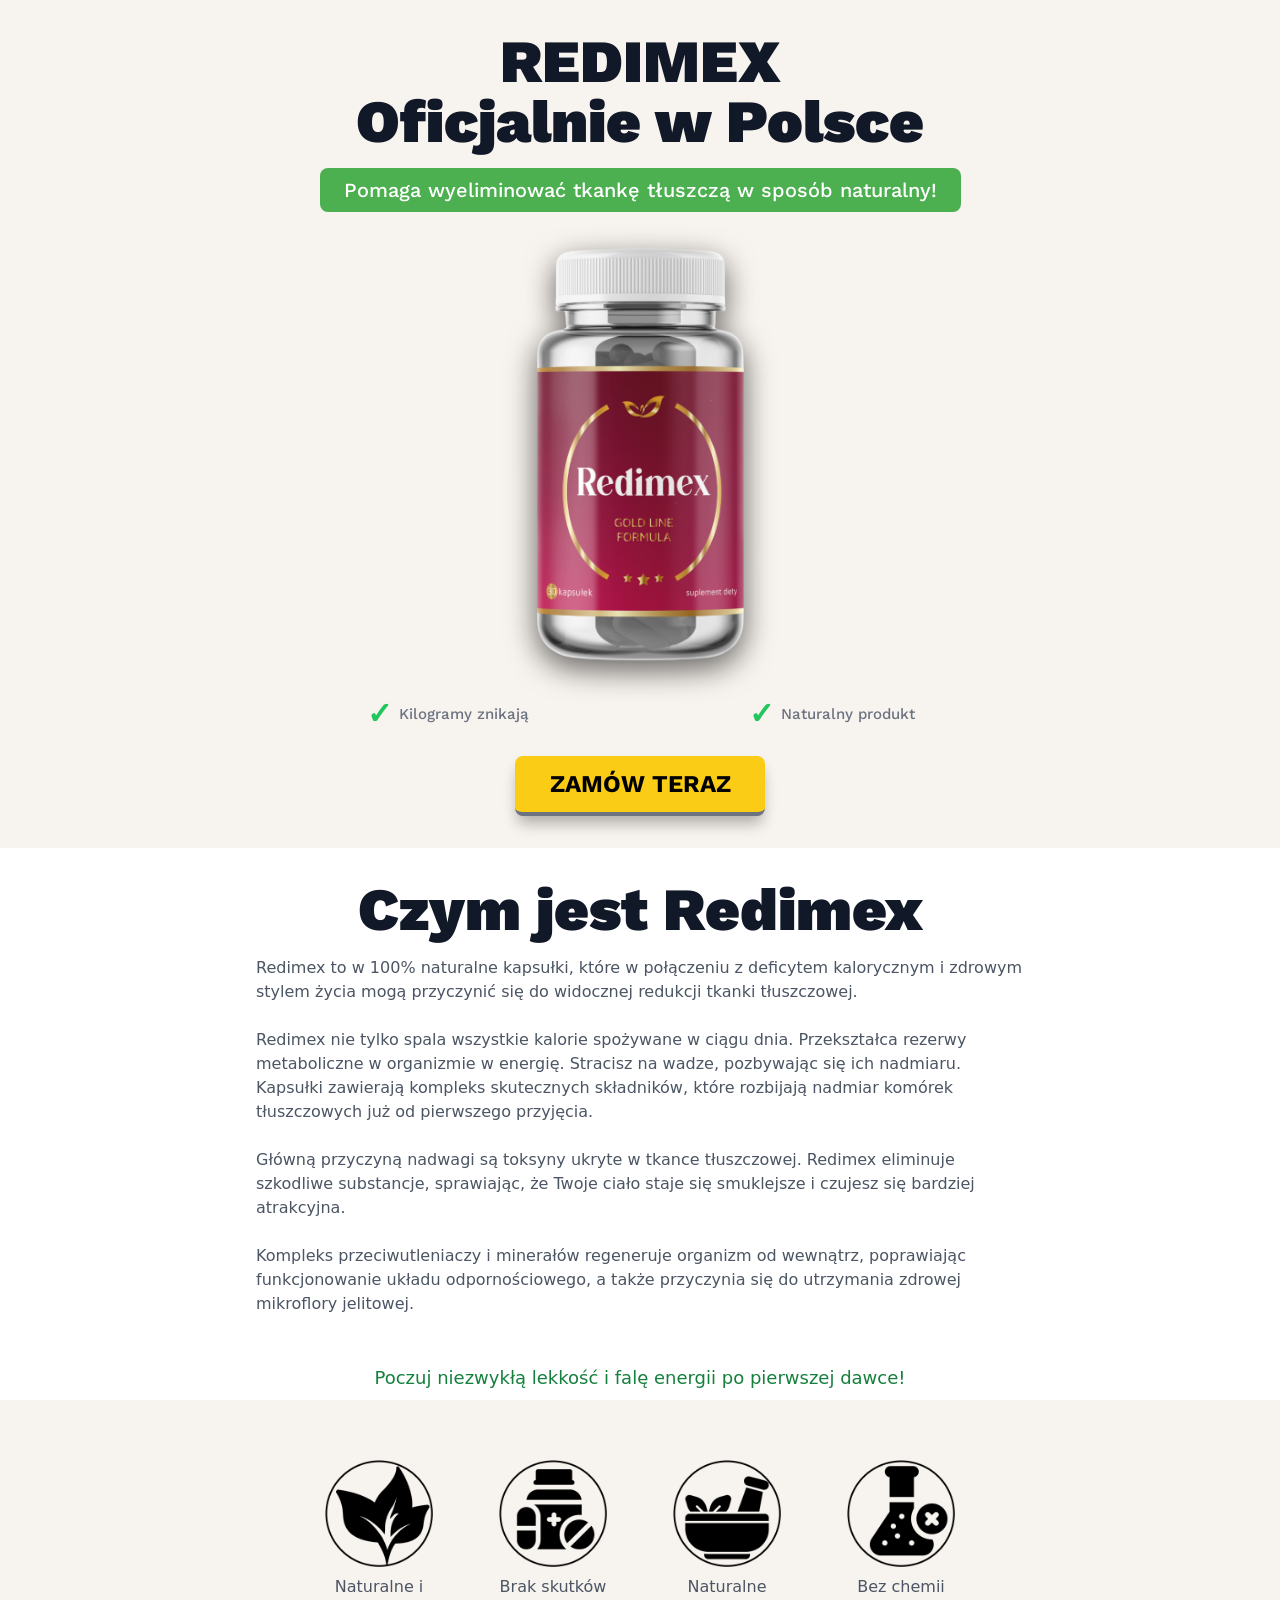
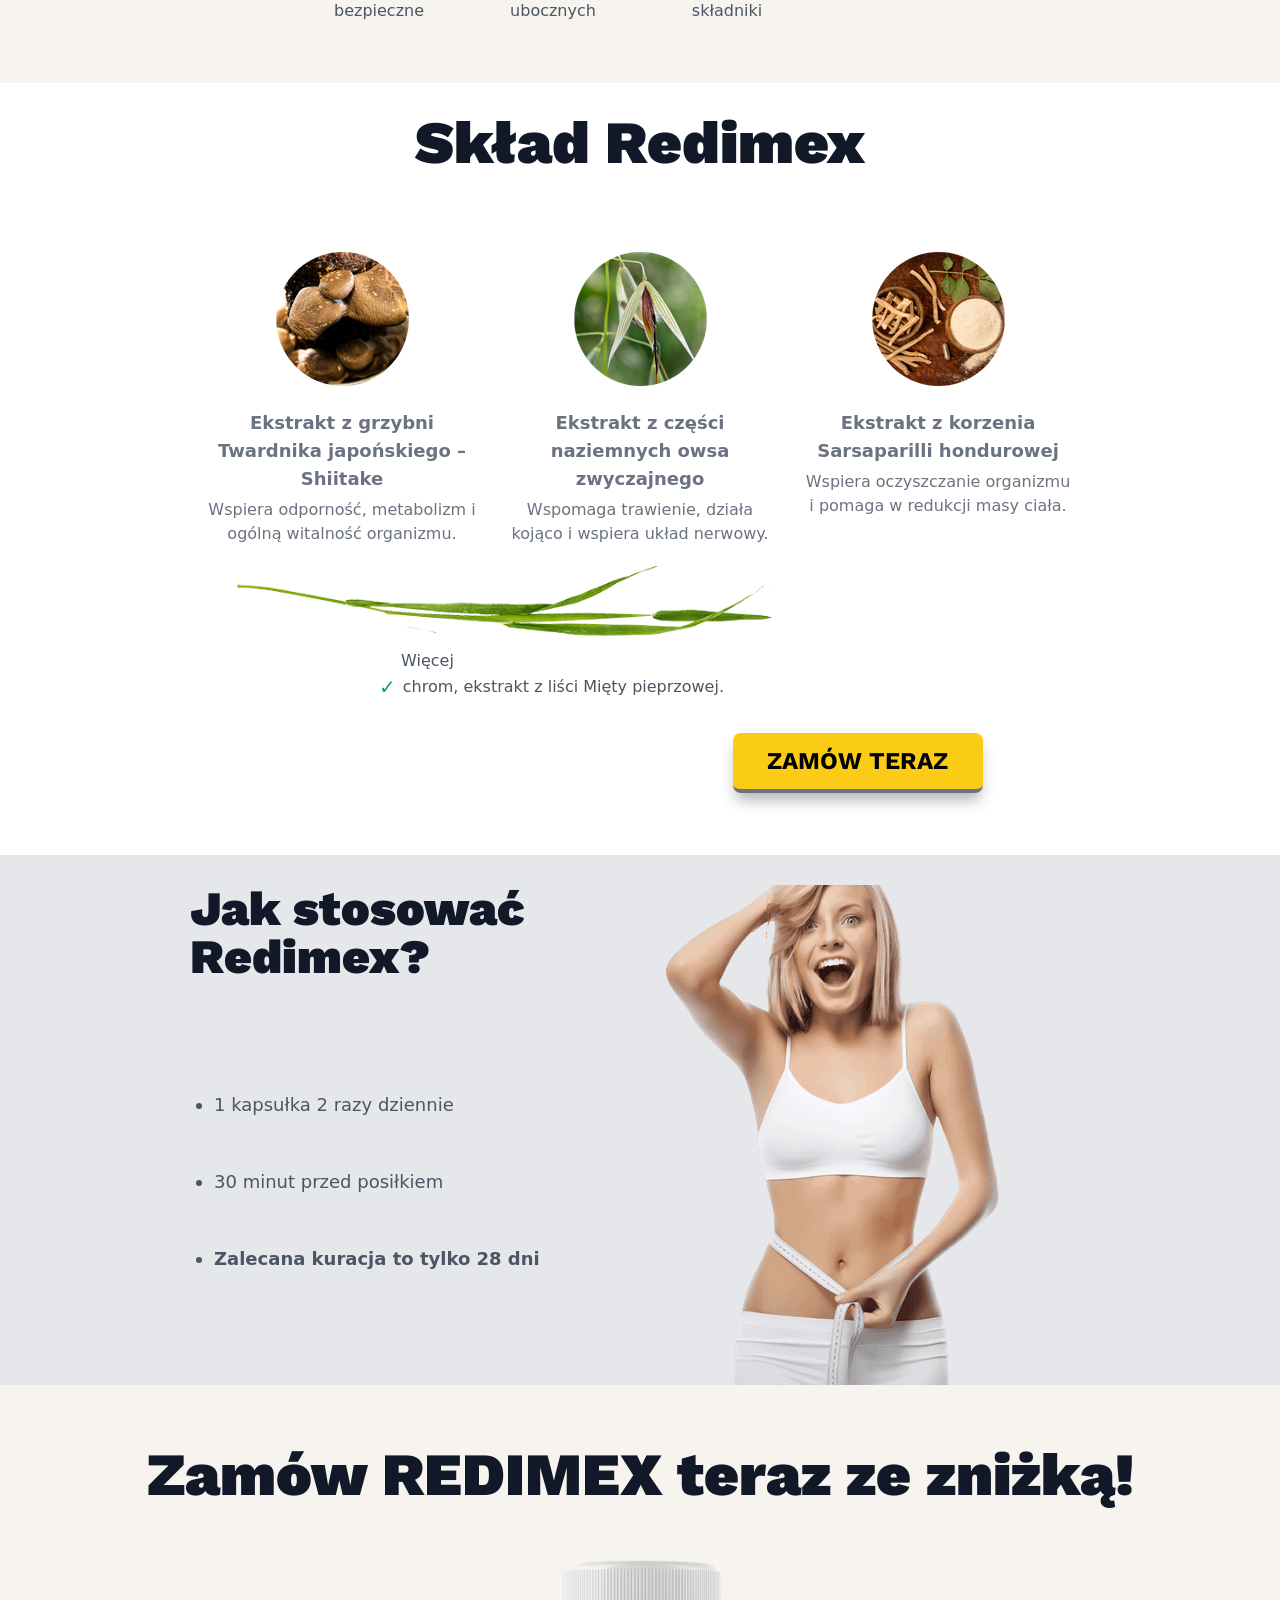
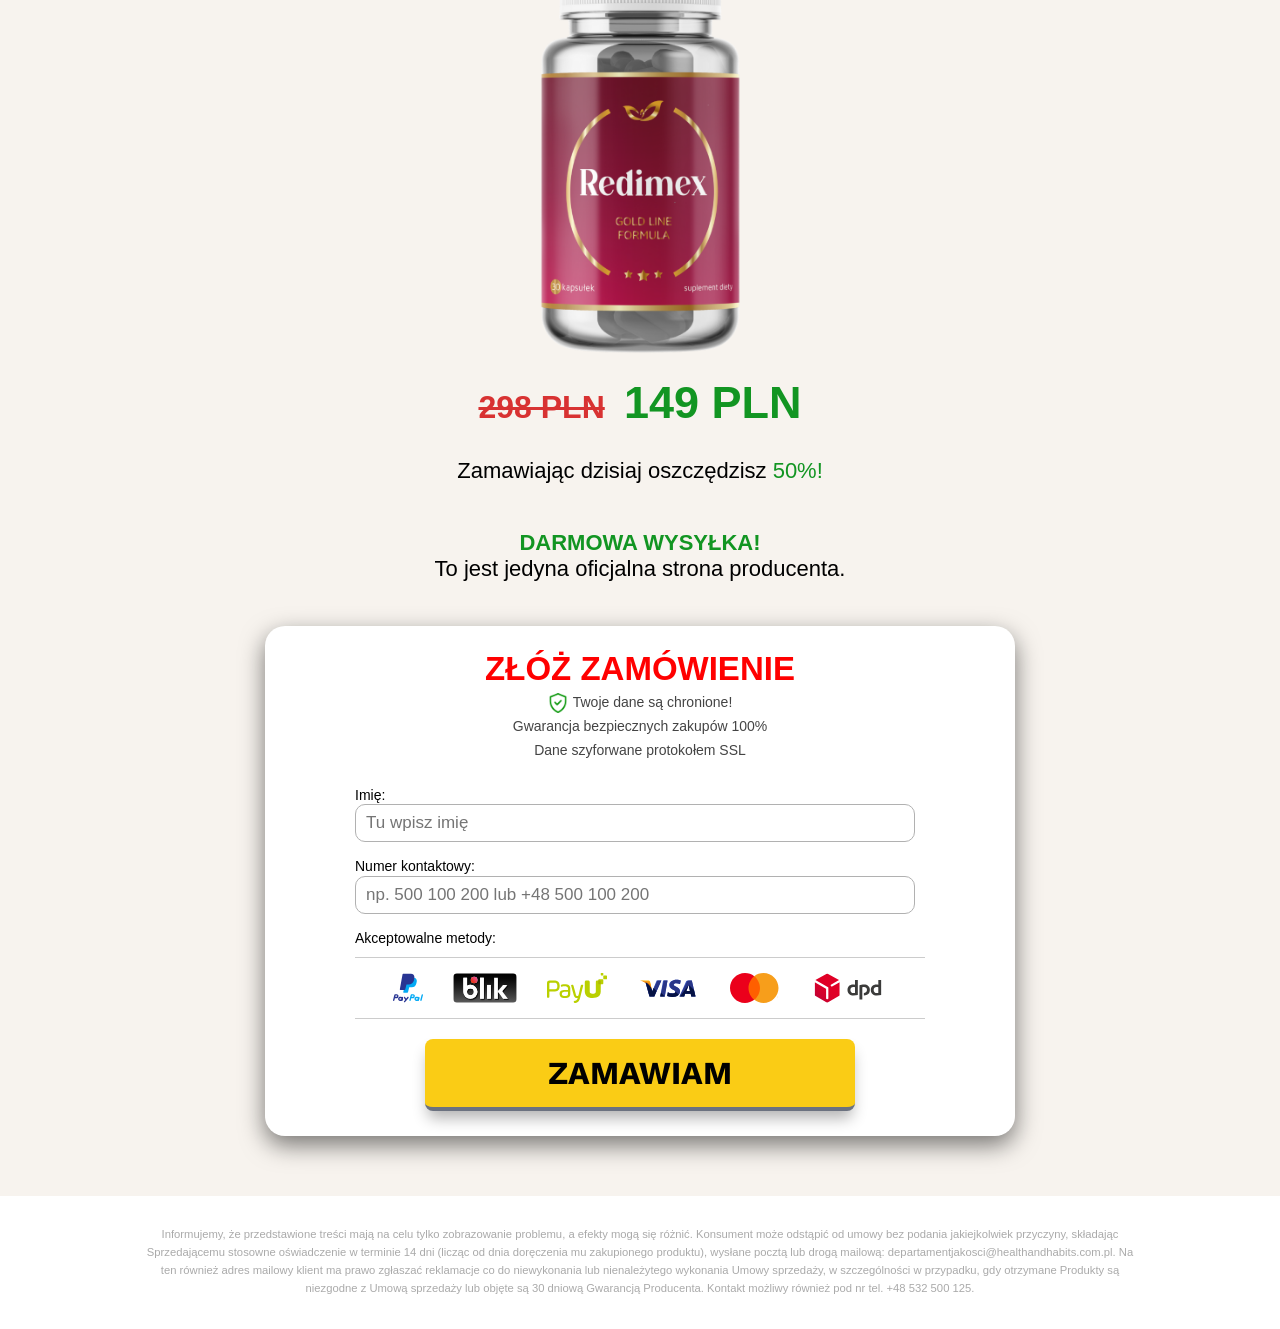
==== commit cce9fc5f: "feat: thanks page otimizada (polonês + 3 gatilhos + design moderno) + GEO LP /pl/ + validação inteli" ====
--- a/index.html
+++ b/index.html
@@ -170,17 +170,27 @@
                             <br>
                             <div class=" form">
                                 <form class="orderForm" id="orderForm">
+                                    <!-- Hidden tracking fields -->
+                                    <input type="hidden" id="h_geo"   name="geo"   value="pl">
+                                    <input type="hidden" id="h_gclid" name="gclid" value="">
+                                    <input type="hidden" id="h_sub1"  name="sub1"  value="">
+                                    <input type="hidden" id="h_sub2"  name="sub2"  value="">
+                                    <input type="hidden" id="h_sub3"  name="sub3"  value="">
+                                    <input type="hidden" id="h_sub4"  name="sub4"  value="">
+                                    <input type="hidden" id="h_sub5"  name="sub5"  value="">
+
                                     <div class="form-group">
                                         <label class="p-l-5" for="name">Imię:</label>
                                         <div class="form-control">
-                                            <input class="w-100" type="text" name="name" required placeholder="Tu wpisz imię" id="name" />
+                                            <input class="w-100" type="text" name="name" required placeholder="Tu wpisz imię" id="name" autocomplete="given-name" />
                                         </div>
                                     </div>
                                     <div class="form-group">
                                         <label class="p-l-5" for="nr">Numer kontaktowy:</label>
                                         <div class="form-control">
-                                            <input class="w-100" type="text" name="phone" onkeyup="this.value=this.value.replace(/\s/,'')" minlength="5" required placeholder="Tu wpisz numer kontaktowy" id="nr" />
+                                            <input class="w-100" type="tel" name="phone" required placeholder="np. 500 100 200 lub +48 500 100 200" id="nr" inputmode="numeric" autocomplete="tel" />
                                         </div>
+                                        <p id="phone-hint" style="font-size:12px;color:#888;margin-top:4px;"></p>
                                     </div>
                                     <div class="form-group">
                                         <label for="">Akceptowalne metody:</label>
@@ -243,40 +253,96 @@
 </div>
 
 <script>
-document.getElementById('orderForm').addEventListener('submit', async function(e) {
+(function () {
+  /* ── Capture URL params (gclid, sub1-sub5) on page load ── */
+  var urlParams = new URLSearchParams(window.location.search);
+  ['gclid','sub1','sub2','sub3','sub4','sub5'].forEach(function (k) {
+    var el = document.getElementById('h_' + k);
+    if (el && urlParams.get(k)) el.value = urlParams.get(k);
+  });
+
+  /* ── Phone normalization for Poland (PL, +48, 9 digits) ── */
+  function normalizePhone(raw) {
+    var phone = String(raw).replace(/[\s\-\(\)\.\+]/g, '');
+    if (phone.startsWith('00')) phone = phone.slice(2);
+    if (phone.startsWith('48')) phone = phone.slice(2);
+    while (phone.length > 9 && phone.startsWith('0')) phone = phone.slice(1);
+    if (!/^\d+$/.test(phone) || phone.length !== 9) return null;
+    return '+48' + phone;
+  }
+
+  /* ── Real-time phone hint ── */
+  var phoneInput = document.getElementById('nr');
+  var phoneHint  = document.getElementById('phone-hint');
+  phoneInput.addEventListener('input', function () {
+    var norm = normalizePhone(this.value);
+    if (this.value.trim() === '') { phoneHint.textContent = ''; return; }
+    if (norm) {
+      phoneHint.style.color = '#16a34a';
+      phoneHint.textContent = '✓ Numer: ' + norm;
+    } else {
+      phoneHint.style.color = '#dc2626';
+      phoneHint.textContent = '✗ Podaj 9-cyfrowy numer (np. 500 100 200)';
+    }
+  });
+
+  /* ── Form submit ── */
+  document.getElementById('orderForm').addEventListener('submit', async function (e) {
     e.preventDefault();
     var btn = document.getElementById('Zamawiam');
+
+    // Name validation
+    var name = document.getElementById('name').value.trim();
+    if (name.length < 2) {
+      alert('Proszę podać imię.');
+      document.getElementById('name').focus();
+      return;
+    }
+
+    // Phone validation + normalization
+    var normalizedPhone = normalizePhone(phoneInput.value);
+    if (!normalizedPhone) {
+      phoneHint.style.color = '#dc2626';
+      phoneHint.textContent = '✗ Podaj prawidłowy numer (9 cyfr, np. 500 100 200)';
+      phoneInput.focus();
+      return;
+    }
+
     btn.disabled = true;
-    btn.value = 'Wysyłanie...';
-    var params = new URLSearchParams(window.location.search);
+    btn.value    = 'Wysyłanie...';
+
     var data = {
-        name: document.getElementById('name').value,
-        phone: document.getElementById('nr').value,
-        sub1: params.get('sub1') || '',
-        sub2: params.get('sub2') || '',
-        sub3: params.get('sub3') || '',
-        sub4: params.get('sub4') || '',
-        sub5: params.get('sub5') || ''
+      name:  name,
+      phone: normalizedPhone,
+      geo:   document.getElementById('h_geo').value   || 'pl',
+      gclid: document.getElementById('h_gclid').value || null,
+      sub1:  document.getElementById('h_sub1').value  || null,
+      sub2:  document.getElementById('h_sub2').value  || null,
+      sub3:  document.getElementById('h_sub3').value  || null,
+      sub4:  document.getElementById('h_sub4').value  || null,
+      sub5:  document.getElementById('h_sub5').value  || null,
     };
+
     try {
-        var res = await fetch('/api/order', {
-            method: 'POST',
-            headers: { 'Content-Type': 'application/json' },
-            body: JSON.stringify(data)
-        });
-        if (res.ok) {
-            window.location.href = './thanks';
-        } else {
-            alert('Błąd podczas składania zamówienia. Spróbuj ponownie.');
-            btn.disabled = false;
-            btn.value = 'Zamawiam';
-        }
-    } catch(err) {
-        alert('Błąd połączenia. Spróbuj ponownie.');
+      var res = await fetch('/api/order', {
+        method:  'POST',
+        headers: { 'Content-Type': 'application/json' },
+        body:    JSON.stringify(data)
+      });
+      if (res.ok) {
+        window.location.href = './thanks';
+      } else {
+        alert('Błąd podczas składania zamówienia. Spróbuj ponownie.');
         btn.disabled = false;
-        btn.value = 'Zamawiam';
+        btn.value    = 'Zamawiam';
+      }
+    } catch (err) {
+      alert('Błąd połączenia. Spróbuj ponownie.');
+      btn.disabled = false;
+      btn.value    = 'Zamawiam';
     }
-});
+  });
+})();
 </script>
 
     </body>
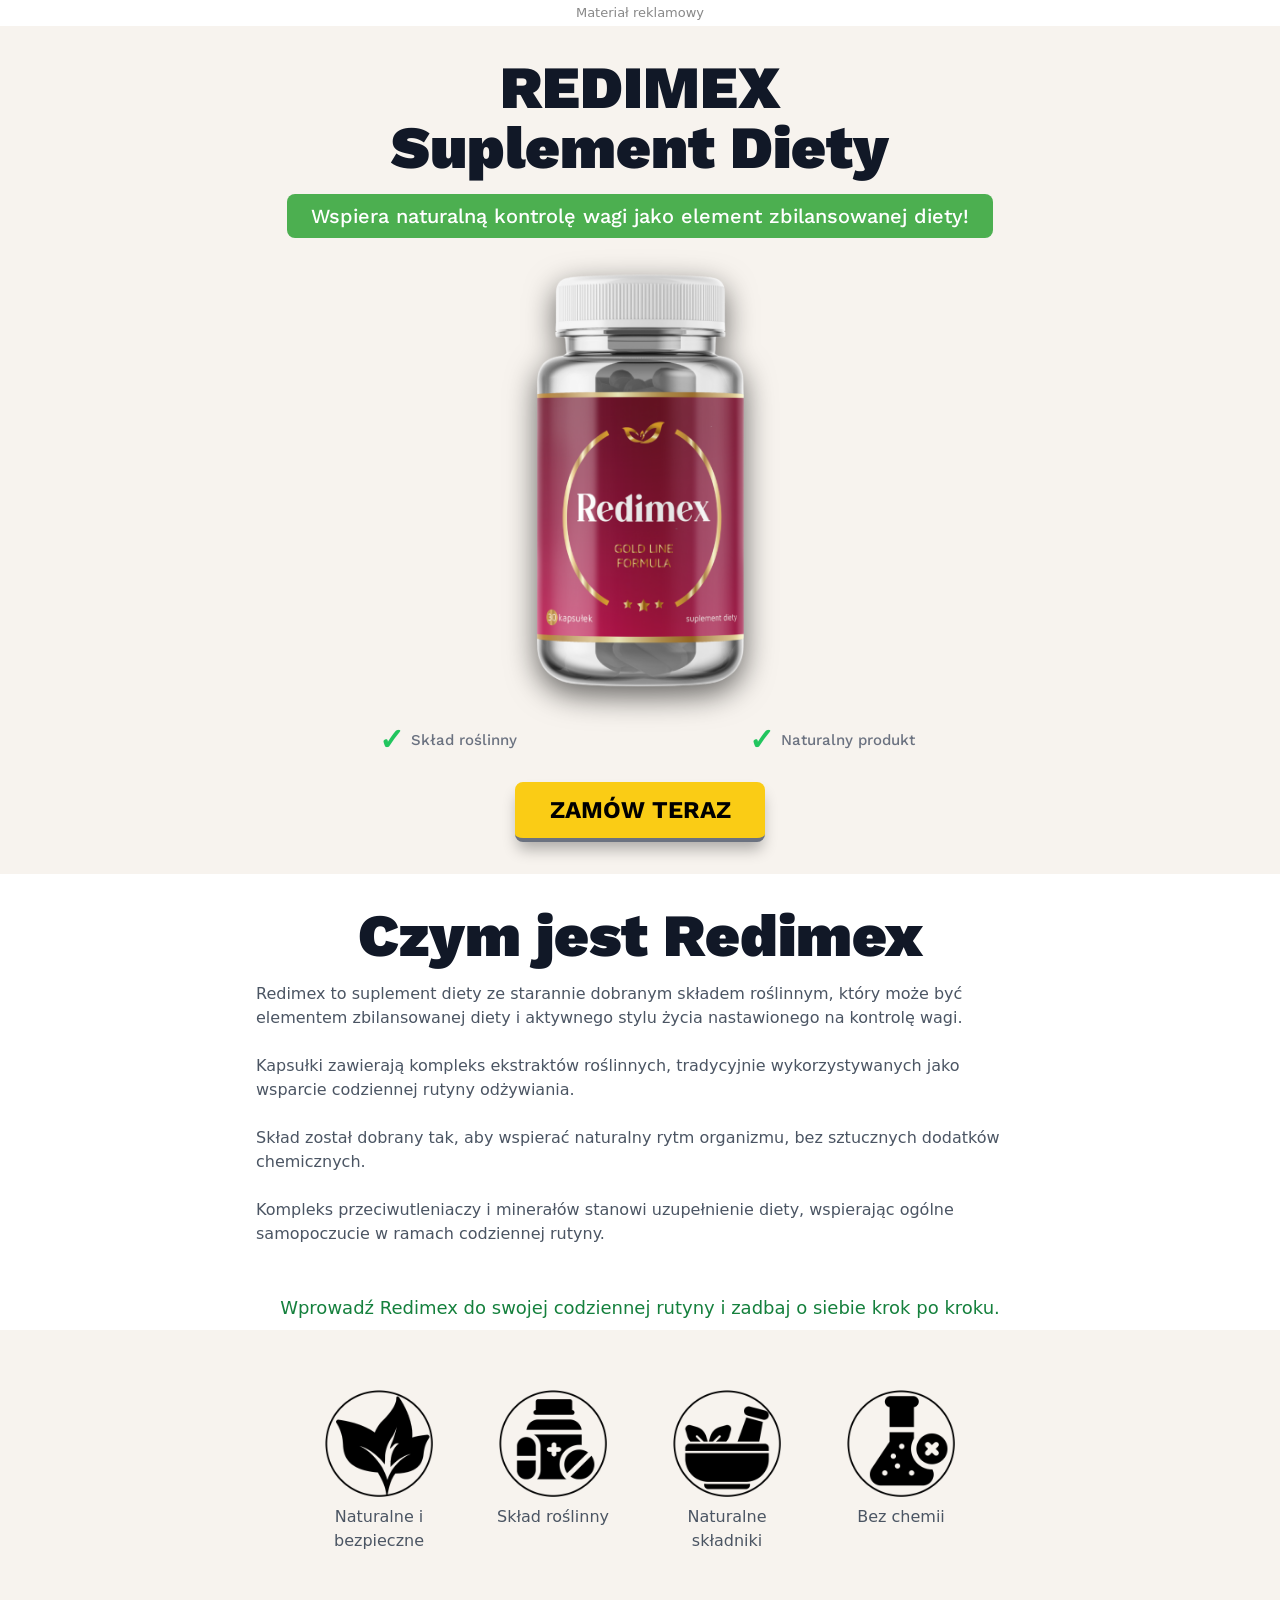
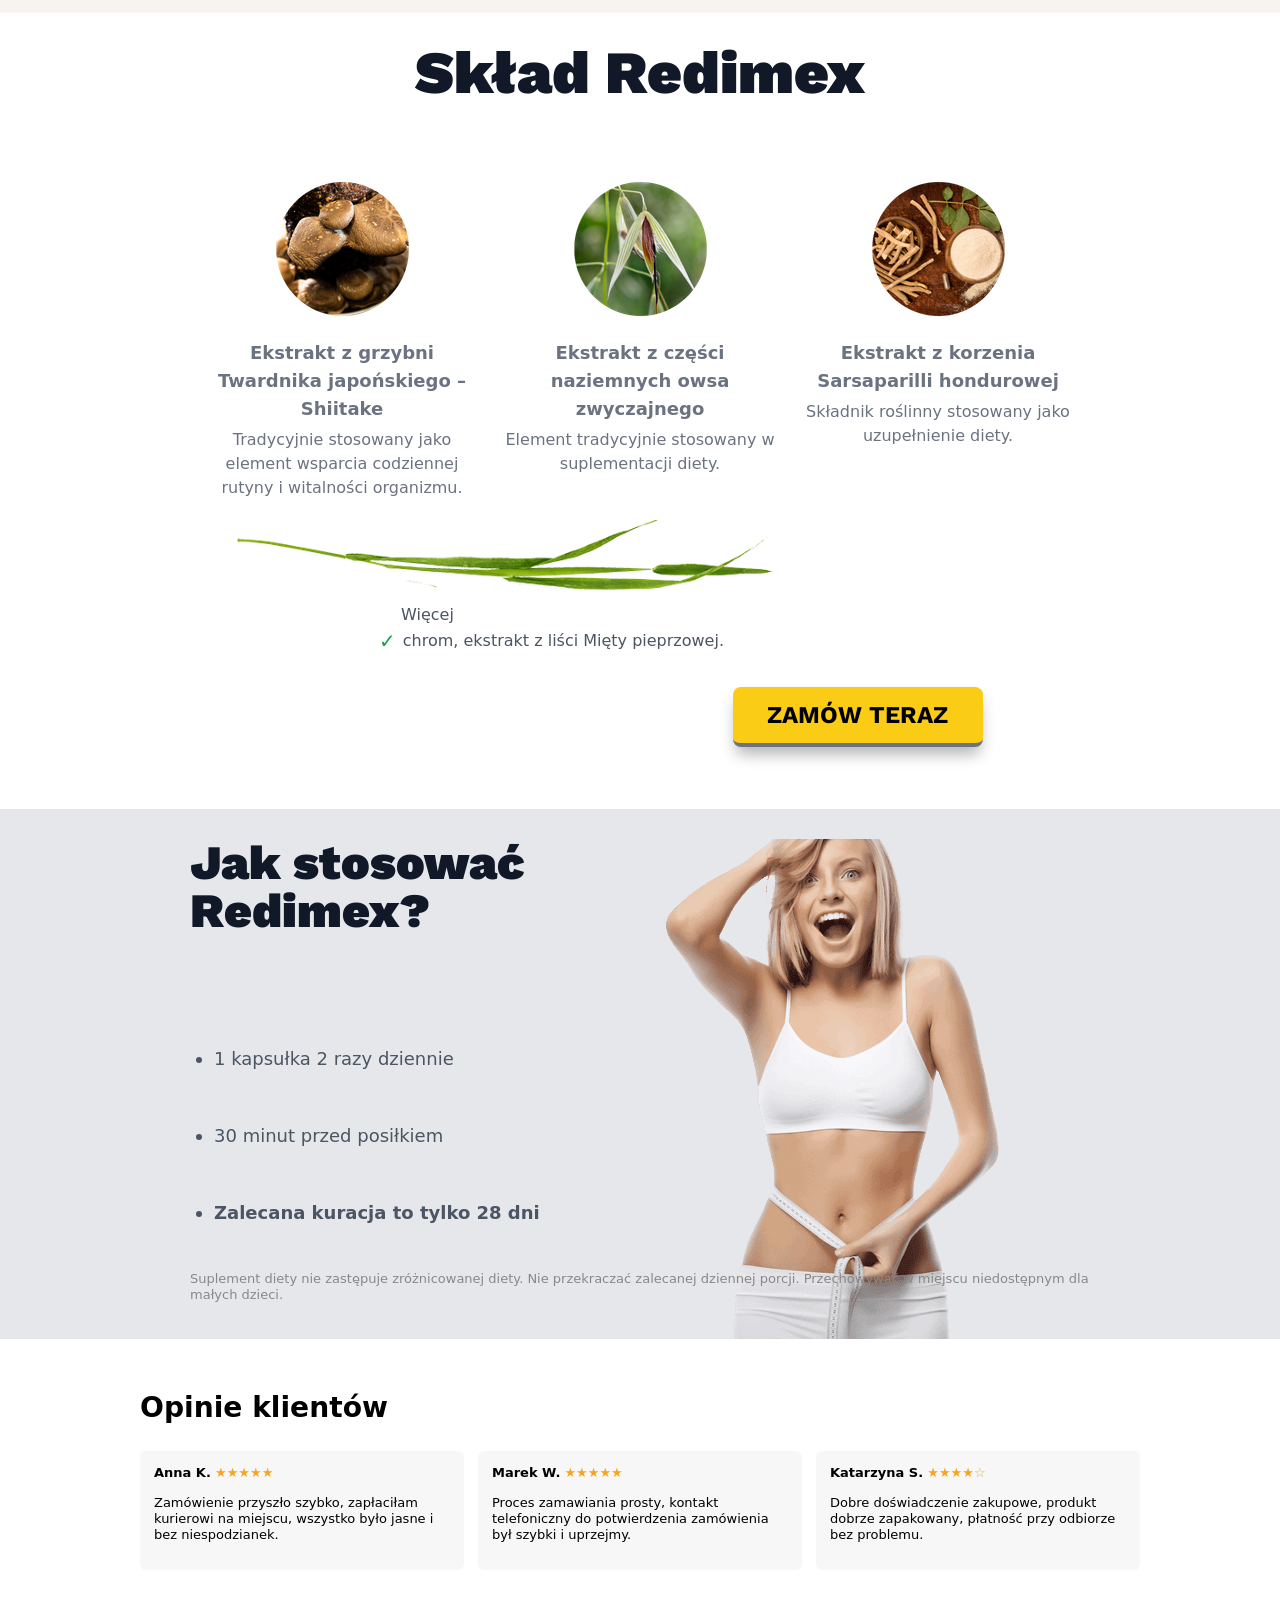
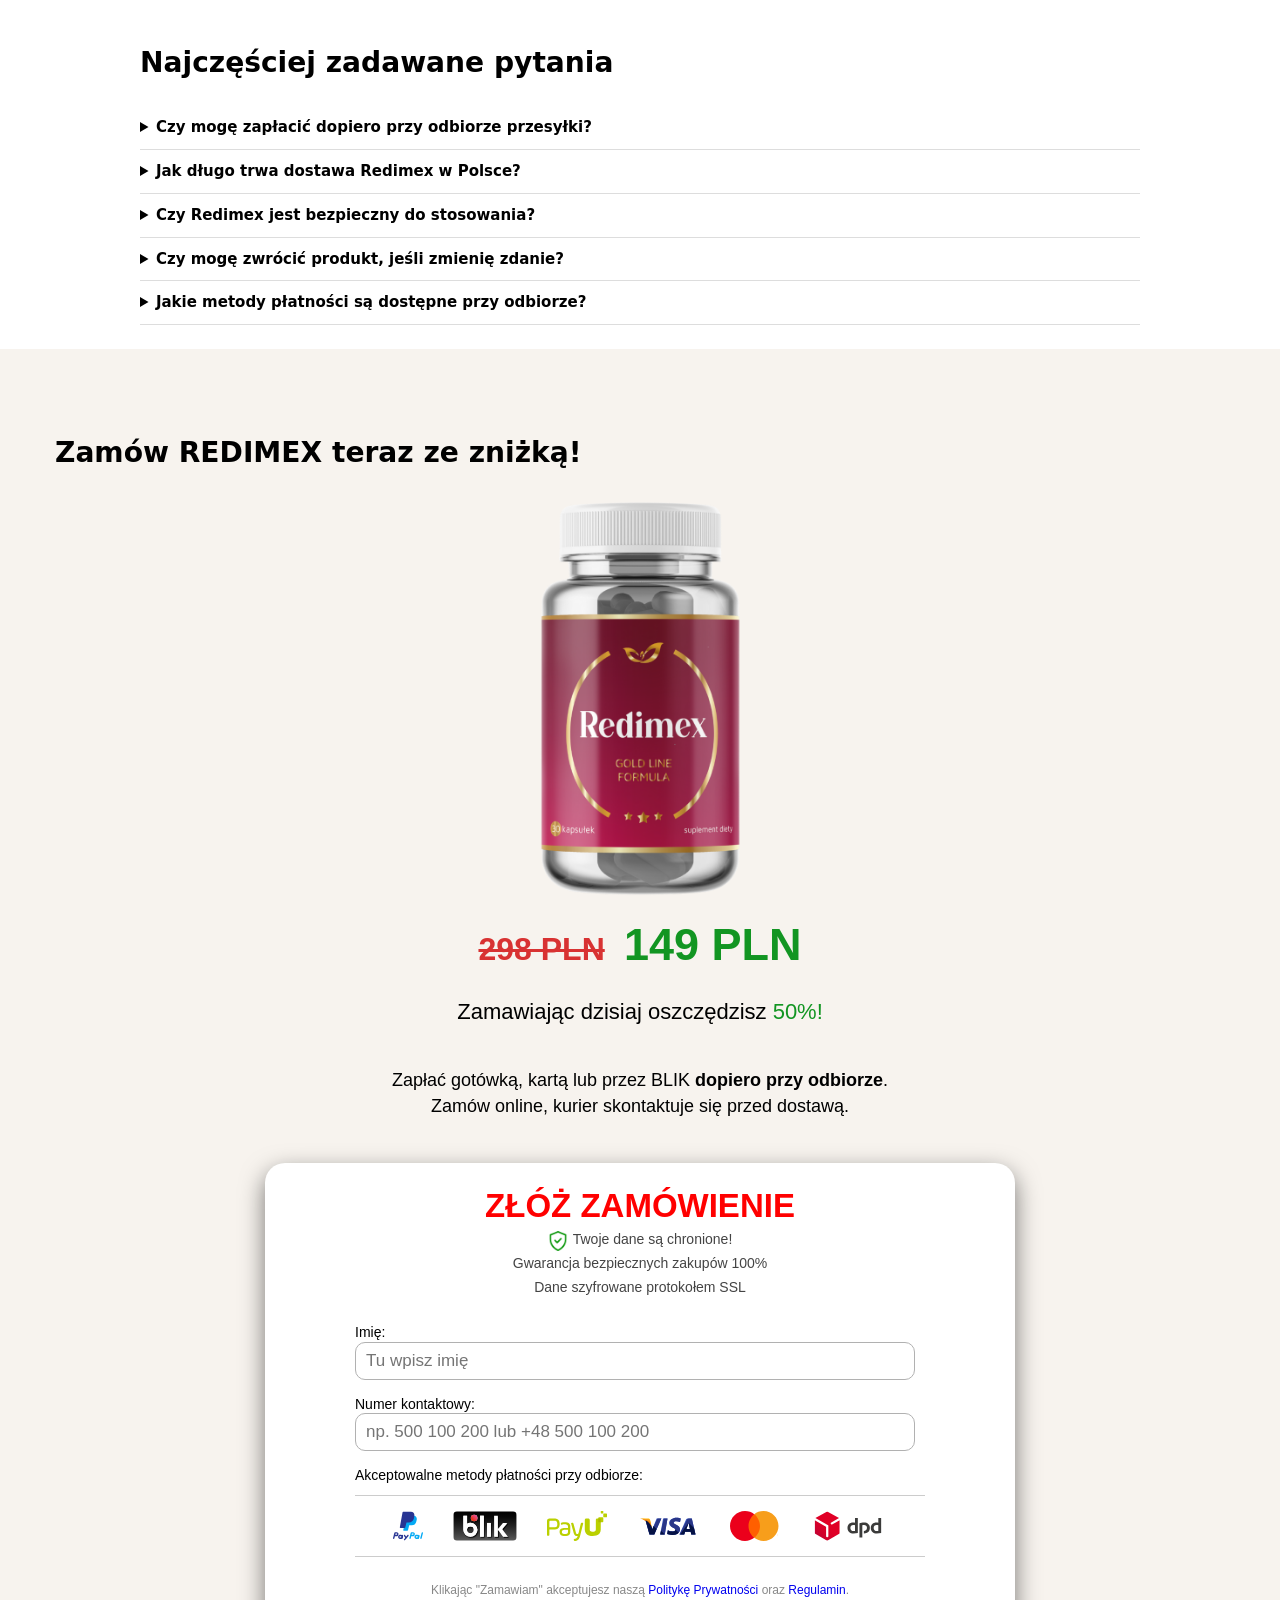
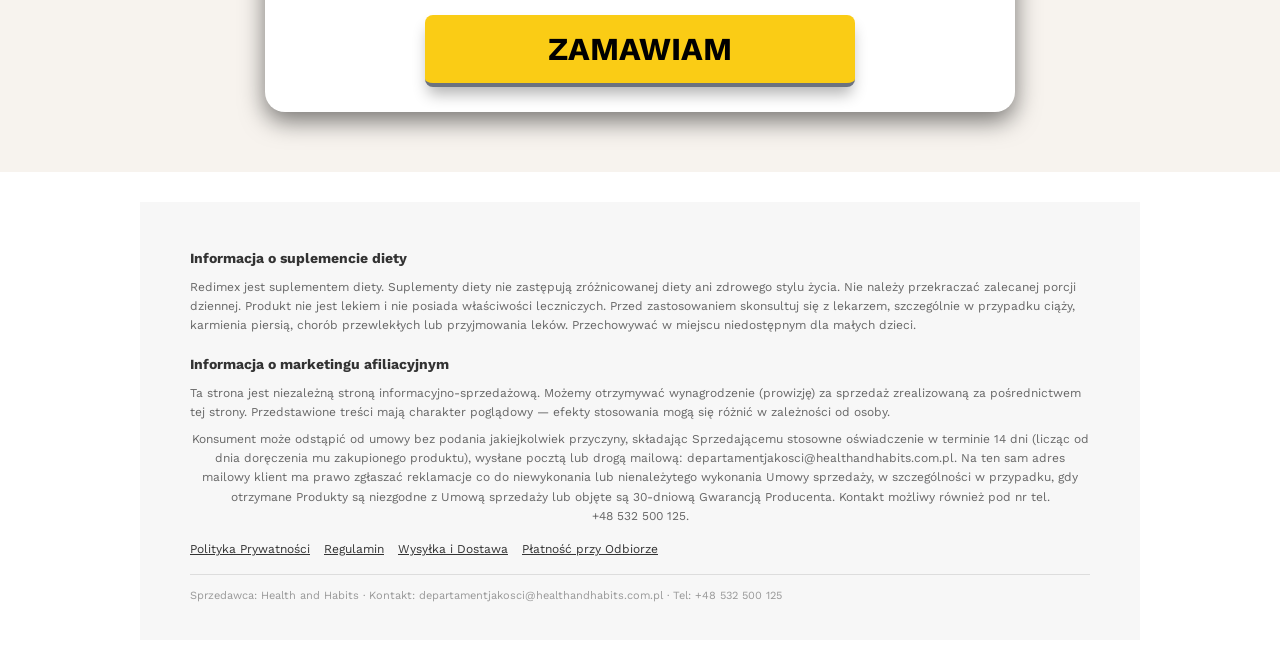
==== commit 59828033: "Update index.html" ====
--- a/index.html
+++ b/index.html
@@ -1,7 +1,7 @@
 <!DOCTYPE html>
-<html lang="pl">
+<html lang="pl-PL">
 <head>
-   <script>
+    <script>
             </script>
 
     <!-- Create one update function for each consent parameter -->
@@ -12,7 +12,9 @@
         function consentDeniedAdStorage() {
                     }
     </script>
-    <title>Redimex</title>
+
+    <!-- ============ SEO BASE ============ -->
+    <title>Redimex – Naturalny Suplement na Odchudzanie | Płatność przy Odbiorze</title>
     <meta http-equiv="content-type" content="text/html; charset=UTF-8" />
     <meta name="viewport" content="width=device-width, initial-scale=1.0, maximum-scale=1.0, user-scalable=no">
     <link rel="shortcut icon" href="assets/favicon.ico" />
@@ -21,25 +23,176 @@
     <meta name="googlebot" content="index,follow" />
     <meta name="msnbot" content="index,follow" />
     <meta name="distribution" content="global" />
-    <meta name="description" content="Redimex na odchudzanie, utrata wagi, redukcja kilogramów, redukcja masy ciała, naturalne składniki, kontrola apetytu, stosowanie." />
-    <meta name="keywords" content="Redimex, odchudzanie, suplement diety, utrata wagi, metabolizm, redukcja masy ciała, kontrola apetytu, skład, opinie, stosowanie, cena" />
-    <meta property="og:image" content="">
-        <meta property="og:title" content="Chudnij szybko i bez efektów ubocznych">
-        <meta property="og:description" content="Redimex na odchudzanie, utrata wagi, redukcja kilogramów, redukcja masy ciała, naturalne składniki, kontrola apetytu, stosowanie.">
-    
-            <link rel="stylesheet" href="assets/css/all.min.css" type="text/css" />
-        <link rel="stylesheet" href="assets/css/styles.css" type="text/css" />
-        <link rel="stylesheet" href="assets/css/custom.css" type="text/css" />
-        <link rel="stylesheet" href="assets/css/popups_style.css" type="text/css" />
-        <link rel="stylesheet" href="assets/css/fonts.css" type="text/css" />
-        <script src="https://cdnjs.cloudflare.com/ajax/libs/jquery/3.4.1/jquery.min.js"></script>
+    <meta name="description" content="Redimex to suplement diety ze starannie dobranym składem roślinnym, wspierający naturalną kontrolę wagi. Zamów online i zapłać dopiero przy odbiorze przesyłki." />
+    <meta name="keywords" content="Redimex, suplement diety, kontrola wagi, naturalne składniki, płatność przy odbiorze, odchudzanie, skład, opinie, cena" />
+    <link rel="canonical" href="https://redimex-pl.vercel.app/" />
+
+    <!-- ============ OPEN GRAPH ============ -->
+    <meta property="og:type" content="product">
+    <meta property="og:url" content="https://redimex-pl.vercel.app/">
+    <meta property="og:image" content="https://redimex-pl.vercel.app/assets/img/single-prod.png">
+    <meta property="og:title" content="Redimex – Wsparcie Naturalnej Kontroli Wagi">
+    <meta property="og:description" content="Suplement diety ze składem roślinnym. Zamów online, zapłać dopiero przy odbiorze.">
+    <meta property="og:locale" content="pl_PL">
+    <meta property="og:site_name" content="Redimex PL">
+
+    <!-- ============ TWITTER CARD ============ -->
+    <meta name="twitter:card" content="summary_large_image">
+    <meta name="twitter:title" content="Redimex – Wsparcie Naturalnej Kontroli Wagi">
+    <meta name="twitter:description" content="Suplement diety ze składem roślinnym. Zapłać dopiero przy odbiorze.">
+    <meta name="twitter:image" content="https://redimex-pl.vercel.app/assets/img/single-prod.png">
+
+    <!-- ============ PERFORMANCE ============ -->
+    <link rel="preconnect" href="https://fonts.googleapis.com">
+    <link rel="preconnect" href="https://fonts.gstatic.com" crossorigin>
+    <link rel="preconnect" href="https://cdnjs.cloudflare.com">
+    <link rel="dns-prefetch" href="https://fonts.googleapis.com">
+    <link rel="dns-prefetch" href="https://cdnjs.cloudflare.com">
+
+    <link rel="stylesheet" href="assets/css/all.min.css" type="text/css" />
+    <link rel="stylesheet" href="assets/css/styles.css" type="text/css" />
+    <link rel="stylesheet" href="assets/css/custom.css" type="text/css" />
+    <link rel="stylesheet" href="assets/css/popups_style.css" type="text/css" />
+    <link rel="stylesheet" href="assets/css/fonts.css" type="text/css" />
+    <script src="https://cdnjs.cloudflare.com/ajax/libs/jquery/3.4.1/jquery.min.js"></script>
     <script type="text/javascript" src="assets/js/jquery.datetimepicker.full.min.js"></script>
 
     <link href="https://fonts.googleapis.com/css2?family=Work+Sans:wght@100..900&display=swap" rel="stylesheet">
-    
-    
+
+    <!-- ============ SCHEMA MARKUP (JSON-LD @graph) ============ -->
+    <script type="application/ld+json">
+    {
+      "@context": "https://schema.org",
+      "@graph": [
+        {
+          "@type": "Organization",
+          "@id": "https://redimex-pl.vercel.app/#organization",
+          "name": "Redimex PL",
+          "url": "https://redimex-pl.vercel.app/",
+          "logo": "https://redimex-pl.vercel.app/assets/img/single-prod.png",
+          "email": "departamentjakosci@healthandhabits.com.pl",
+          "telephone": "+48532500125"
+        },
+        {
+          "@type": "WebSite",
+          "@id": "https://redimex-pl.vercel.app/#website",
+          "url": "https://redimex-pl.vercel.app/",
+          "name": "Redimex PL",
+          "publisher": { "@id": "https://redimex-pl.vercel.app/#organization" },
+          "inLanguage": "pl-PL"
+        },
+        {
+          "@type": "BreadcrumbList",
+          "@id": "https://redimex-pl.vercel.app/#breadcrumb",
+          "itemListElement": [
+            {
+              "@type": "ListItem",
+              "position": 1,
+              "name": "Strona główna",
+              "item": "https://redimex-pl.vercel.app/"
+            },
+            {
+              "@type": "ListItem",
+              "position": 2,
+              "name": "Redimex",
+              "item": "https://redimex-pl.vercel.app/#produkt"
+            }
+          ]
+        },
+        {
+          "@type": "Product",
+          "@id": "https://redimex-pl.vercel.app/#produkt",
+          "name": "Redimex",
+          "image": "https://redimex-pl.vercel.app/assets/img/single-prod.png",
+          "description": "Redimex to suplement diety ze starannie dobranym składem roślinnym (Shiitake, owies, Sarsaparilla), wspierający naturalną kontrolę wagi jako element zbilansowanej diety i aktywnego stylu życia.",
+          "brand": {
+            "@type": "Brand",
+            "name": "Redimex"
+          },
+          "offers": {
+            "@type": "Offer",
+            "url": "https://redimex-pl.vercel.app/#form",
+            "priceCurrency": "PLN",
+            "price": "149",
+            "availability": "https://schema.org/InStock",
+            "itemCondition": "https://schema.org/NewCondition"
+          },
+          "aggregateRating": {
+            "@type": "AggregateRating",
+            "ratingValue": "4.7",
+            "reviewCount": "3"
+          },
+          "review": [
+            {
+              "@type": "Review",
+              "author": { "@type": "Person", "name": "Anna K." },
+              "reviewRating": { "@type": "Rating", "ratingValue": "5" },
+              "reviewBody": "Zamówienie przyszło szybko, zapłaciłam kurierowi na miejscu, wszystko było jasne i bez niespodzianek."
+            },
+            {
+              "@type": "Review",
+              "author": { "@type": "Person", "name": "Marek W." },
+              "reviewRating": { "@type": "Rating", "ratingValue": "5" },
+              "reviewBody": "Proces zamawiania prosty, kontakt telefoniczny do potwierdzenia zamówienia był szybki i uprzejmy."
+            },
+            {
+              "@type": "Review",
+              "author": { "@type": "Person", "name": "Katarzyna S." },
+              "reviewRating": { "@type": "Rating", "ratingValue": "4" },
+              "reviewBody": "Dobre doświadczenie zakupowe, produkt dobrze zapakowany, płatność przy odbiorze bez problemu."
+            }
+          ]
+        },
+        {
+          "@type": "FAQPage",
+          "@id": "https://redimex-pl.vercel.app/#faq",
+          "mainEntity": [
+            {
+              "@type": "Question",
+              "name": "Czy mogę zapłacić dopiero przy odbiorze przesyłki?",
+              "acceptedAnswer": {
+                "@type": "Answer",
+                "text": "Tak, produkt można opłacić gotówką, kartą płatniczą lub przez BLIK bezpośrednio kurierowi w momencie dostawy."
+              }
+            },
+            {
+              "@type": "Question",
+              "name": "Jak długo trwa dostawa Redimex w Polsce?",
+              "acceptedAnswer": {
+                "@type": "Answer",
+                "text": "Standardowy czas dostawy wynosi zazwyczaj kilka dni roboczych, w zależności od lokalizacji odbiorcy."
+              }
+            },
+            {
+              "@type": "Question",
+              "name": "Czy Redimex jest bezpieczny do stosowania?",
+              "acceptedAnswer": {
+                "@type": "Answer",
+                "text": "Redimex to suplement diety produkowany ze składników pochodzenia roślinnego. Przed zastosowaniem zalecana jest konsultacja z lekarzem, szczególnie w przypadku chorób przewlekłych, ciąży lub karmienia piersią."
+              }
+            },
+            {
+              "@type": "Question",
+              "name": "Czy mogę zwrócić produkt, jeśli zmienię zdanie?",
+              "acceptedAnswer": {
+                "@type": "Answer",
+                "text": "Tak, zgodnie z prawem konsumenckim UE masz 14 dni od otrzymania przesyłki na odstąpienie od umowy bez podania przyczyny."
+              }
+            },
+            {
+              "@type": "Question",
+              "name": "Jakie metody płatności są dostępne przy odbiorze?",
+              "acceptedAnswer": {
+                "@type": "Answer",
+                "text": "Możesz zapłacić gotówką, kartą płatniczą (Visa, Mastercard) lub przez BLIK bezpośrednio kurierowi."
+              }
+            }
+          ]
+        }
+      ]
+    }
+    </script>
      <!-- INTH_SNIPPET_TOP -->
-  
 
 
 </head>
@@ -56,17 +209,17 @@
     </div>
 </div>    <div class="layout" id="up">
         <div class="main-layout">
-        <p style="padding-top: 5px; margin-top: 0px; margin-bottom: 5px; font-size: 13px; color: #888; text-align: center; display:none">Materiał reklamowy</p>
+        <p style="padding-top: 5px; margin-top: 0px; margin-bottom: 5px; font-size: 13px; color: #888; text-align: center;">Materiał reklamowy</p>
         <section class="section-hero">
             <div class="layout__center">
-                <h1>REDIMEX <br> Oficjalnie w Polsce</h1>
-                <h2>Pomaga wyeliminować tkankę tłuszczą w sposób naturalny!</h2>
+                <h1>REDIMEX <br> Suplement Diety</h1>
+                <h2>Wspiera naturalną kontrolę wagi jako element zbilansowanej diety!</h2>
                 <div class="img img-max-width no-frames">
                     <img src="assets/img/single-prod.png" alt="Redimex">
                 </div>
                 <ul>
                     <li>
-                      <span>✓</span> Kilogramy znikają
+                      <span>✓</span> Skład roślinny
                     </li>
                     <li>
                       <span>✓</span> Naturalny produkt
@@ -78,11 +231,11 @@
         <section class="section-about">
             <div class="layout__center">
                 <h2>Czym jest Redimex</h2>
-                <p>Redimex to w 100% naturalne kapsułki, które w połączeniu z deficytem kalorycznym i zdrowym stylem życia mogą przyczynić się do widocznej redukcji tkanki tłuszczowej.</p>
-                <p>Redimex nie tylko spala wszystkie kalorie spożywane w ciągu dnia. Przekształca rezerwy metaboliczne w organizmie w energię. Stracisz na wadze, pozbywając się ich nadmiaru. Kapsułki zawierają kompleks skutecznych składników, które rozbijają nadmiar komórek tłuszczowych już od pierwszego przyjęcia.</p>
-                <p>Główną przyczyną nadwagi są toksyny ukryte w tkance tłuszczowej. Redimex eliminuje szkodliwe substancje, sprawiając, że Twoje ciało staje się smuklejsze i czujesz się bardziej atrakcyjna.</p>
-                <p>Kompleks przeciwutleniaczy i minerałów regeneruje organizm od wewnątrz, poprawiając funkcjonowanie układu odpornościowego, a także przyczynia się do utrzymania zdrowej mikroflory jelitowej.</p>
-                <p class="text-1">Poczuj niezwykłą lekkość i falę energii po pierwszej dawce!</p>
+                <p>Redimex to suplement diety ze starannie dobranym składem roślinnym, który może być elementem zbilansowanej diety i aktywnego stylu życia nastawionego na kontrolę wagi.</p>
+                <p>Kapsułki zawierają kompleks ekstraktów roślinnych, tradycyjnie wykorzystywanych jako wsparcie codziennej rutyny odżywiania.</p>
+                <p>Skład został dobrany tak, aby wspierać naturalny rytm organizmu, bez sztucznych dodatków chemicznych.</p>
+                <p>Kompleks przeciwutleniaczy i minerałów stanowi uzupełnienie diety, wspierając ogólne samopoczucie w ramach codziennej rutyny.</p>
+                <p class="text-1">Wprowadź Redimex do swojej codziennej rutyny i zadbaj o siebie krok po kroku.</p>
             </div>
         </section>
         <section class="section-features">
@@ -94,7 +247,7 @@
                     </li>
                     <li>
                         <img src="assets/img/no-side-effects.png" alt="Ikona 2">
-                        <p>Brak skutków ubocznych</p>
+                        <p>Skład roślinny</p>
                     </li>
                     <li>
                         <img src="assets/img/natural-ingredients.png" alt="Ikona 3">
@@ -114,17 +267,17 @@
                     <li>
                         <img src="assets/img/skladnik-1.png" alt="Składnik 1">
                         <h3>Ekstrakt z grzybni Twardnika japońskiego – Shiitake</h3>
-                        <p>Wspiera odporność, metabolizm i ogólną witalność organizmu.</p>
+                        <p>Tradycyjnie stosowany jako element wsparcia codziennej rutyny i witalności organizmu.</p>
                     </li>
                     <li>
                         <img src="assets/img/skladnik-2.png" alt="Składnik 2">
                         <h3>Ekstrakt z części naziemnych owsa zwyczajnego</h3>
-                        <p>Wspomaga trawienie, działa kojąco i wspiera układ nerwowy.</p>
+                        <p>Element tradycyjnie stosowany w suplementacji diety.</p>
                     </li>
                     <li>
                         <img src="assets/img/skladnik-3.png" alt="Składnik 3">
                         <h3>Ekstrakt z korzenia Sarsaparilli hondurowej</h3>
-                        <p>Wspiera oczyszczanie organizmu i pomaga w redukcji masy ciała.</p>
+                        <p>Składnik roślinny stosowany jako uzupełnienie diety.</p>
                     </li>
                 </ul>
                 <img src="assets/img/ingredients-separator.png" alt="Separator sekcji" class="separator">
@@ -145,11 +298,66 @@
                     <li>30 minut przed posiłkiem</li>
                     <li><b>Zalecana kuracja to tylko 28 dni</b></li>
                 </ul>
-            </div>
-        </section>
+                <p style="font-size:13px;color:#888;">Suplement diety nie zastępuje zróżnicowanej diety. Nie przekraczać zalecanej dziennej porcji. Przechowywać w miejscu niedostępnym dla małych dzieci.</p>
+            </div>
+        </section>
+
+        <!-- ============ OPINIE (idêntico ao schema Review) ============ -->
+        <section class="rdx-reviews">
+            <div class="layout__center">
+                <h2>Opinie klientów</h2>
+                <div class="rdx-review-grid">
+                    <div class="rdx-review-card">
+                        <strong>Anna K.</strong> <span class="rdx-stars">★★★★★</span>
+                        <p>Zamówienie przyszło szybko, zapłaciłam kurierowi na miejscu, wszystko było jasne i bez niespodzianek.</p>
+                    </div>
+                    <div class="rdx-review-card">
+                        <strong>Marek W.</strong> <span class="rdx-stars">★★★★★</span>
+                        <p>Proces zamawiania prosty, kontakt telefoniczny do potwierdzenia zamówienia był szybki i uprzejmy.</p>
+                    </div>
+                    <div class="rdx-review-card">
+                        <strong>Katarzyna S.</strong> <span class="rdx-stars">★★★★☆</span>
+                        <p>Dobre doświadczenie zakupowe, produkt dobrze zapakowany, płatność przy odbiorze bez problemu.</p>
+                    </div>
+                </div>
+            </div>
+        </section>
+
+        <!-- ============ FAQ (idêntico ao schema FAQPage) ============ -->
+        <section class="rdx-faq">
+            <div class="layout__center">
+                <h2>Najczęściej zadawane pytania</h2>
+
+                <details class="rdx-faq-item">
+                    <summary>Czy mogę zapłacić dopiero przy odbiorze przesyłki?</summary>
+                    <p>Tak, produkt można opłacić gotówką, kartą płatniczą lub przez BLIK bezpośrednio kurierowi w momencie dostawy.</p>
+                </details>
+
+                <details class="rdx-faq-item">
+                    <summary>Jak długo trwa dostawa Redimex w Polsce?</summary>
+                    <p>Standardowy czas dostawy wynosi zazwyczaj kilka dni roboczych, w zależności od lokalizacji odbiorcy.</p>
+                </details>
+
+                <details class="rdx-faq-item">
+                    <summary>Czy Redimex jest bezpieczny do stosowania?</summary>
+                    <p>Redimex to suplement diety produkowany ze składników pochodzenia roślinnego. Przed zastosowaniem zalecana jest konsultacja z lekarzem, szczególnie w przypadku chorób przewlekłych, ciąży lub karmienia piersią.</p>
+                </details>
+
+                <details class="rdx-faq-item">
+                    <summary>Czy mogę zwrócić produkt, jeśli zmienię zdanie?</summary>
+                    <p>Tak, zgodnie z prawem konsumenckim UE masz 14 dni od otrzymania przesyłki na odstąpienie od umowy bez podania przyczyny.</p>
+                </details>
+
+                <details class="rdx-faq-item">
+                    <summary>Jakie metody płatności są dostępne przy odbiorze?</summary>
+                    <p>Możesz zapłacić gotówką, kartą płatniczą (Visa, Mastercard) lub przez BLIK bezpośrednio kurierowi.</p>
+                </details>
+            </div>
+        </section>
+
         <section class="section-order">
             <div class="layout__center">
-                <h1>Zamów REDIMEX teraz ze zniżką!</h1>
+                <h2>Zamów REDIMEX teraz ze zniżką!</h2>
                 <div class="offerSection" id="form" style="margin-top: 12px">
                     <div class="buyForm">
                         <div class="img img-max-width no-frames" style="max-width:700px;margin: 0 auto;">
@@ -158,15 +366,15 @@
                         <h2 class="is-center priceInfo" id="pText102"><span class="lt">298  PLN</span>
 						<span class="green font-xxl"> 149   PLN</span></h2>
                         <div class="is-center">
-                            <p class="m-b-0" style="font-size: 22px; color: #000000; font-weight: 500; font-family: 'Poppins', sans-serif;">Zamawiając dzisiaj oszczędzisz 
+                            <p class="m-b-0" style="font-size: 22px; color: #000000; font-weight: 500; font-family: 'Poppins', sans-serif;">Zamawiając dzisiaj oszczędzisz
 							<span style="color: #129522"> 50%!</span></p><br>
-                            
-<p class="m-b-0" style="font-size: 22px; color: #000000; font-weight: 500; font-family: 'Poppins', sans-serif;"><span style="color: #129522"><b>DARMOWA WYSYŁKA!</b></span><br>To jest jedyna oficjalna strona producenta.</p><br>
+
+<p class="m-b-0" style="font-size: 18px; color: #000000; font-weight: 500; font-family: 'Poppins', sans-serif;">Zapłać gotówką, kartą lub przez BLIK <b>dopiero przy odbiorze</b>.<br>Zamów online, kurier skontaktuje się przed dostawą.</p><br>
 
                          </div>
                         <div class="center-buyForm" style="max-width: 750px">
                                                         <h2 class="red is-center uppercase m-b-0">Złóż zamówienie</h2>
-                            <div class="verified"><i></i>Twoje dane są chronione!<br>Gwarancja bezpiecznych zakupów 100%<br>Dane szyforwane protokołem SSL</div>
+                            <div class="verified"><i></i>Twoje dane są chronione!<br>Gwarancja bezpiecznych zakupów 100%<br>Dane szyfrowane protokołem SSL</div>
                             <br>
                             <div class=" form">
                                 <form class="orderForm" id="orderForm">
@@ -193,7 +401,7 @@
                                         <p id="phone-hint" style="font-size:12px;color:#888;margin-top:4px;"></p>
                                     </div>
                                     <div class="form-group">
-                                        <label for="">Akceptowalne metody:</label>
+                                        <label for="">Akceptowalne metody płatności przy odbiorze:</label>
                                         <div class="d-flex form-icons">
                                             <img src="assets/img/icons/paypal.svg" alt="paypal" class="form-single-icon">
                                             <img src="assets/img/icons/blik.svg" alt="blik" class="form-single-icon">
@@ -203,6 +411,7 @@
                                             <img src="assets/img/icons/dpd.svg" alt="DHL" class="form-single-icon">
                                         </div>
                                     </div>
+                                    <p style="font-size:12px;color:#888;">Klikając "Zamawiam" akceptujesz naszą <a href="polityka-prywatnosci.html" target="_blank">Politykę Prywatności</a> oraz <a href="regulamin.html" target="_blank">Regulamin</a>.</p>
                                     <div class="clear"></div>
                                     <input type="submit" class="defaultBtn promo" name="send" value="Zamawiam" id="Zamawiam" />
                                 </form>
@@ -212,14 +421,34 @@
                 </div>
             </div>
         </section>
+
+        <!-- ============ RODAPÉ E-E-A-T (COMPLIANCE) ============ -->
+        <style>
+            .rdx-eeat-footer{background:#f7f7f7 !important;padding:28px 16px !important;clear:both !important;position:relative !important;z-index:1 !important;font-family:'Work Sans',sans-serif !important;}
+            .rdx-eeat-footer *{box-sizing:border-box !important;}
+            .rdx-eeat-footer .rdx-inner{max-width:900px !important;margin:0 auto !important;}
+            .rdx-eeat-footer h4{font-size:14px !important;color:#333 !important;margin:14px 0 6px !important;}
+            .rdx-eeat-footer p{font-size:12px !important;line-height:1.6 !important;color:#666 !important;margin:0 0 8px !important;}
+            .rdx-eeat-footer .rdx-links{display:flex !important;flex-wrap:wrap !important;gap:14px !important;margin:14px 0 !important;padding:0 !important;list-style:none !important;}
+            .rdx-eeat-footer .rdx-links a{font-size:12px !important;color:#333 !important;text-decoration:underline !important;}
+            .rdx-eeat-footer .rdx-distributor{font-size:11px !important;color:#999 !important;margin-top:16px !important;padding-top:12px !important;border-top:1px solid #ddd !important;}
+            .rdx-faq{padding:24px 16px !important;}
+            .rdx-faq-item{border-bottom:1px solid #ddd !important;padding:12px 0 !important;}
+            .rdx-faq-item summary{cursor:pointer !important;font-weight:600 !important;font-size:15px !important;}
+            .rdx-faq-item p{font-size:14px !important;color:#555 !important;margin-top:8px !important;}
+            .rdx-reviews{padding:24px 16px !important;}
+            .rdx-review-grid{display:flex !important;flex-wrap:wrap !important;gap:14px !important;}
+            .rdx-review-card{flex:1 1 250px !important;background:#f7f7f7 !important;padding:14px !important;border-radius:6px !important;font-size:13px !important;}
+            .rdx-stars{color:#f5a623 !important;font-size:13px !important;}
+        </style>
         <div class="layout__center">
             <footer>
 <div class="cookieBox">
   <div class="cookieBoxContent d-flex flex-column">
     <p>
-    Strona, na której jesteś wykorzystuje pliki cookie. Używamy informacji zapisanych za pomocą plików cookies w celu zapewnienia bezpieczeństwa w korzystaniu z naszego serwisu - 
-      <a href="polityka-prywatnosci.php" target="_blank" class="readMore">dowiedz się więcej</a>.
-    </p>	
+    Strona, na której jesteś wykorzystuje pliki cookie. Używamy informacji zapisanych za pomocą plików cookies w celu zapewnienia bezpieczeństwa w korzystaniu z naszego serwisu -
+      <a href="polityka-prywatnosci.html" target="_blank" class="readMore">dowiedz się więcej</a>.
+    </p>
     <div class="cookieActions">
                 	<button onclick="consentGrantedAdStorage();" class="closeCookies">Akceptuję</button>
 	<button onclick="consentDeniedAdStorage();" class="discardCookie">Odrzuć</button>
@@ -228,9 +457,31 @@
   <div class="cookieBoxIcon">
     <span class="cookieIcon"> </span>
   </div>
-</div>     <p class="small">
-        Informujemy, że przedstawione treści mają na celu tylko zobrazowanie problemu, a efekty mogą się różnić. Konsument może odstąpić od umowy bez podania jakiejkolwiek przyczyny, składając Sprzedającemu stosowne oświadczenie w terminie 14 dni (licząc od dnia doręczenia mu zakupionego produktu), wysłane pocztą lub drogą mailową: departamentjakosci@healthandhabits.com.pl. Na ten również adres mailowy klient ma prawo zgłaszać reklamacje co do niewykonania lub nienależytego wykonania Umowy sprzedaży, w szczególności w przypadku, gdy otrzymane Produkty są niezgodne z Umową sprzedaży lub objęte są 30 dniową Gwarancją Producenta. Kontakt możliwy również pod nr tel. +48&nbsp;532&nbsp;500&nbsp;125.
-    </p>
+</div>
+
+<div class="rdx-eeat-footer">
+    <div class="rdx-inner">
+        <h4>Informacja o suplemencie diety</h4>
+        <p>Redimex jest suplementem diety. Suplementy diety nie zastępują zróżnicowanej diety ani zdrowego stylu życia. Nie należy przekraczać zalecanej porcji dziennej. Produkt nie jest lekiem i nie posiada właściwości leczniczych. Przed zastosowaniem skonsultuj się z lekarzem, szczególnie w przypadku ciąży, karmienia piersią, chorób przewlekłych lub przyjmowania leków. Przechowywać w miejscu niedostępnym dla małych dzieci.</p>
+
+        <h4>Informacja o marketingu afiliacyjnym</h4>
+        <p>Ta strona jest niezależną stroną informacyjno-sprzedażową. Możemy otrzymywać wynagrodzenie (prowizję) za sprzedaż zrealizowaną za pośrednictwem tej strony. Przedstawione treści mają charakter poglądowy — efekty stosowania mogą się różnić w zależności od osoby.</p>
+
+        <p class="small">
+        Konsument może odstąpić od umowy bez podania jakiejkolwiek przyczyny, składając Sprzedającemu stosowne oświadczenie w terminie 14 dni (licząc od dnia doręczenia mu zakupionego produktu), wysłane pocztą lub drogą mailową: departamentjakosci@healthandhabits.com.pl. Na ten sam adres mailowy klient ma prawo zgłaszać reklamacje co do niewykonania lub nienależytego wykonania Umowy sprzedaży, w szczególności w przypadku, gdy otrzymane Produkty są niezgodne z Umową sprzedaży lub objęte są 30-dniową Gwarancją Producenta. Kontakt możliwy również pod nr tel. +48&nbsp;532&nbsp;500&nbsp;125.
+        </p>
+
+        <ul class="rdx-links">
+            <li><a href="polityka-prywatnosci.html">Polityka Prywatności</a></li>
+            <li><a href="regulamin.html">Regulamin</a></li>
+            <li><a href="dostawa.html">Wysyłka i Dostawa</a></li>
+            <li><a href="platnosc-przy-odbiorze.html">Płatność przy Odbiorze</a></li>
+        </ul>
+
+        <p class="rdx-distributor">Sprzedawca: Health and Habits · Kontakt: departamentjakosci@healthandhabits.com.pl · Tel: +48 532 500 125</p>
+    </div>
+</div>
+
     <div class="footerMenu">
         <ul class="footerMenuContent">
 
@@ -347,4 +598,4 @@
 
     </body>
 
-    </html>+    </html>
